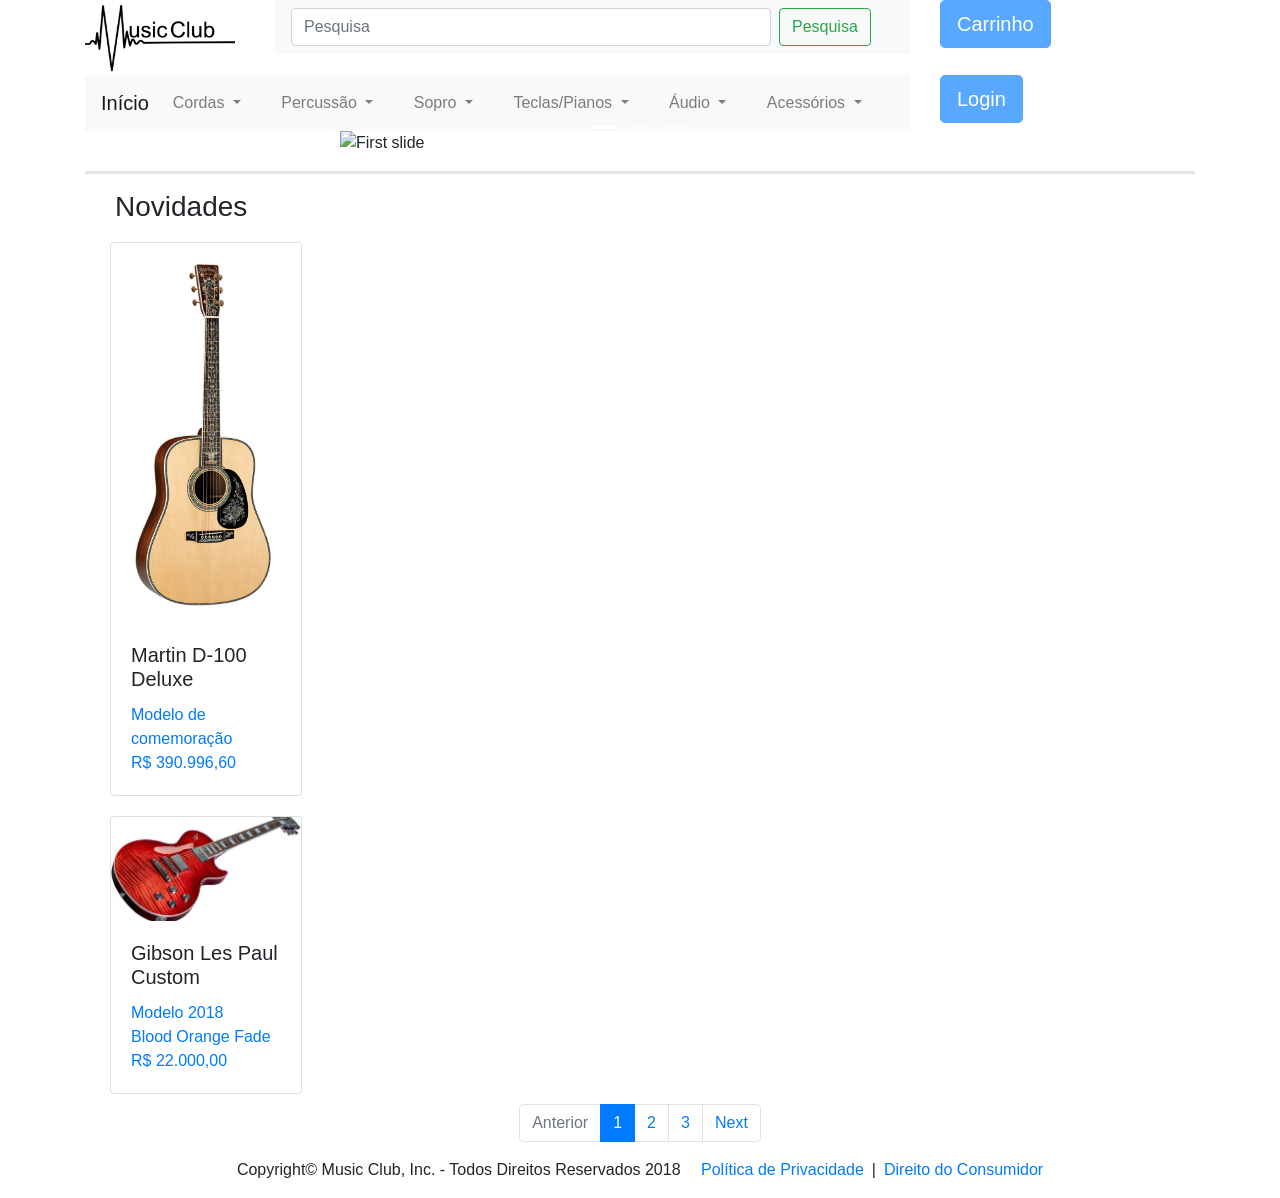
==== index.html @ 2d84d13a "Início do projeto" ====
<!doctype html>
<html lang="pt-br">
<head>
    <meta charset="utf-8">
    <title>Music Club</title>
    <link rel="stylesheet" href="https://maxcdn.bootstrapcdn.com/bootstrap/4.0.0/css/bootstrap.min.css"
          integrity="sha384-Gn5384xqQ1aoWXA+058RXPxPg6fy4IWvTNh0E263XmFcJlSAwiGgFAW/dAiS6JXm" crossorigin="anonymous">
    <script src="https://code.jquery.com/jquery-3.2.1.slim.min.js"
            integrity="sha384-KJ3o2DKtIkvYIK3UENzmM7KCkRr/rE9/Qpg6aAZGJwFDMVNA/GpGFF93hXpG5KkN"
            crossorigin="anonymous"></script>
    <script src="https://cdnjs.cloudflare.com/ajax/libs/popper.js/1.12.9/umd/popper.min.js"
            integrity="sha384-ApNbgh9B+Y1QKtv3Rn7W3mgPxhU9K/ScQsAP7hUibX39j7fakFPskvXusvfa0b4Q"
            crossorigin="anonymous"></script>
    <script src="https://maxcdn.bootstrapcdn.com/bootstrap/4.0.0/js/bootstrap.min.js"
            integrity="sha384-JZR6Spejh4U02d8jOt6vLEHfe/JQGiRRSQQxSfFWpi1MquVdAyjUar5+76PVCmYl"
            crossorigin="anonymous"></script>
    <link rel="stylesheet" type="text/css" href="style.css">
    <script defer src="https://use.fontawesome.com/releases/v5.0.8/js/all.js"></script>
</head>
<body>
<header>
    <div class="container">
        <div class="row">
            <div class="col-lg-2">
                <img src="Images/logo.png" alt="Logotipo" style="max-width: 150px">
            </div>
            <div class="col-lg-7">
                <nav class="navbar navbar-light bg-light">
                    <form class="form-inline">
                        <input class="form-control mr-sm-2" type="search" placeholder="Pesquisa" aria-label="Search"
                               id="barra-pesquisa">
                        <button class="btn btn-outline-success my-2 my-sm-0" type="submit"><i class="fas fa-search"></i>
                            Pesquisa
                        </button>
                    </form>
                </nav>
            </div>
            <div class="col-lg-3">
                <button type="button" class="btn btn-lg btn-primary" disabled><i class="fas fa-shopping-cart"></i>
                    Carrinho
                </button>

            </div>
            <div class="col-lg-9">
                <nav class="navbar navbar-expand-lg navbar-light bg-light">
                    <a class="navbar-brand" href="#">Início</a>
                    <button class="navbar-toggler" type="button" data-toggle="collapse" data-target="#navbarNavDropdown"
                            aria-controls="navbarNavDropdown" aria-expanded="false" aria-label="Toggle navigation">
                        <span class="navbar-toggler-icon"></span>
                    </button>
                    <div class="collapse navbar-collapse" id="navbarNavDropdown">
                        <ul class="navbar-nav">
                            <li class="nav-item dropdown">
                                <a class="nav-link dropdown-toggle" href="#" id="navbarDropdownMenuLink"
                                   data-toggle="dropdown" aria-haspopup="true" aria-expanded="false">
                                    Cordas
                                </a>
                                <div class="dropdown-menu" aria-labelledby="navbarDropdownMenuLink">
                                    <a class="dropdown-item" href="#">Violão</a>
                                    <a class="dropdown-item" href="#">Guitarra</a>
                                    <a class="dropdown-item" href="#">Baixo</a>
                                    <a class="dropdown-item" href="#">Violino</a>
                                    <a class="dropdown-item" href="#">Amplificadores</a>
                                    <a class="dropdown-item" href="#">Outros</a>
                                    <a class="dropdown-item" href="#">Acessórios</a>
                                </div>
                            </li>
                        </ul>
                    </div>
                    <div class="collapse navbar-collapse" id="navbarNavDropdown">
                        <ul class="navbar-nav">
                            <li class="nav-item dropdown">
                                <a class="nav-link dropdown-toggle" href="#" id="navbarDropdownMenuLink"
                                   data-toggle="dropdown" aria-haspopup="true" aria-expanded="false">
                                    Percussão
                                </a>
                                <div class="dropdown-menu" aria-labelledby="navbarDropdownMenuLink">
                                    <a class="dropdown-item" href="#">Violão</a>
                                    <a class="dropdown-item" href="#">Guitarra</a>
                                    <a class="dropdown-item" href="#">Baixo</a>
                                    <a class="dropdown-item" href="#">Violino</a>
                                    <a class="dropdown-item" href="#">Amplificadores</a>
                                    <a class="dropdown-item" href="#">Outros</a>
                                    <a class="dropdown-item" href="#">Acessórios</a>
                                </div>
                            </li>
                        </ul>
                    </div>
                    <div class="collapse navbar-collapse" id="navbarNavDropdown">
                        <ul class="navbar-nav">
                            <li class="nav-item dropdown">
                                <a class="nav-link dropdown-toggle" href="#" id="navbarDropdownMenuLink"
                                   data-toggle="dropdown" aria-haspopup="true" aria-expanded="false">
                                    Sopro
                                </a>
                                <div class="dropdown-menu" aria-labelledby="navbarDropdownMenuLink">
                                    <a class="dropdown-item" href="#">Violão</a>
                                    <a class="dropdown-item" href="#">Guitarra</a>
                                    <a class="dropdown-item" href="#">Baixo</a>
                                    <a class="dropdown-item" href="#">Violino</a>
                                    <a class="dropdown-item" href="#">Amplificadores</a>
                                    <a class="dropdown-item" href="#">Outros</a>
                                    <a class="dropdown-item" href="#">Acessórios</a>
                                </div>
                            </li>
                        </ul>
                    </div>
                    <div class="collapse navbar-collapse" id="navbarNavDropdown">
                        <ul class="navbar-nav">
                            <li class="nav-item dropdown">
                                <a class="nav-link dropdown-toggle" href="#" id="navbarDropdownMenuLink"
                                   data-toggle="dropdown" aria-haspopup="true" aria-expanded="false">
                                    Teclas/Pianos
                                </a>
                                <div class="dropdown-menu" aria-labelledby="navbarDropdownMenuLink">
                                    <a class="dropdown-item" href="#">Violão</a>
                                    <a class="dropdown-item" href="#">Guitarra</a>
                                    <a class="dropdown-item" href="#">Baixo</a>
                                    <a class="dropdown-item" href="#">Violino</a>
                                    <a class="dropdown-item" href="#">Amplificadores</a>
                                    <a class="dropdown-item" href="#">Outros</a>
                                    <a class="dropdown-item" href="#">Acessórios</a>
                                </div>
                            </li>
                        </ul>
                    </div>
                    <div class="collapse navbar-collapse" id="navbarNavDropdown">
                        <ul class="navbar-nav">
                            <li class="nav-item dropdown">
                                <a class="nav-link dropdown-toggle" href="#" id="navbarDropdownMenuLink"
                                   data-toggle="dropdown" aria-haspopup="true" aria-expanded="false">
                                    Áudio
                                </a>
                                <div class="dropdown-menu" aria-labelledby="navbarDropdownMenuLink">
                                    <a class="dropdown-item" href="#">Violão</a>
                                    <a class="dropdown-item" href="#">Guitarra</a>
                                    <a class="dropdown-item" href="#">Baixo</a>
                                    <a class="dropdown-item" href="#">Violino</a>
                                    <a class="dropdown-item" href="#">Amplificadores</a>
                                    <a class="dropdown-item" href="#">Outros</a>
                                    <a class="dropdown-item" href="#">Acessórios</a>
                                </div>
                            </li>
                        </ul>
                    </div>
                    <div class="collapse navbar-collapse" id="navbarNavDropdown">
                        <ul class="navbar-nav">
                            <li class="nav-item dropdown">
                                <a class="nav-link dropdown-toggle" href="#" id="navbarDropdownMenuLink"
                                   data-toggle="dropdown" aria-haspopup="true" aria-expanded="false">
                                    Acessórios
                                </a>
                                <div class="dropdown-menu" aria-labelledby="navbarDropdownMenuLink">
                                    <a class="dropdown-item" href="#">Violão</a>
                                    <a class="dropdown-item" href="#">Guitarra</a>
                                    <a class="dropdown-item" href="#">Baixo</a>
                                    <a class="dropdown-item" href="#">Violino</a>
                                    <a class="dropdown-item" href="#">Amplificadores</a>
                                    <a class="dropdown-item" href="#">Outros</a>
                                    <a class="dropdown-item" href="#">Acessórios</a>
                                </div>
                            </li>
                        </ul>
                    </div>
                </nav>
            </div>
            <div class="col-lg-3">
                <button type="button" class="btn btn-lg btn-primary" disabled><i class="fas fa-sign-in-alt"></i> Login
                </button>
            </div>
        </div>
    </div>
</header>

<main class="container">
    <div class="col-lg-12">
        <div id="carouselExampleIndicators" class="carousel slide" data-ride="carousel">
            <ol class="carousel-indicators">
                <li data-target="#carouselExampleIndicators" data-slide-to="0" class="active"></li>
                <li data-target="#carouselExampleIndicators" data-slide-to="1"></li>
                <li data-target="#carouselExampleIndicators" data-slide-to="2"></li>
            </ol>
            <div class="carousel-inner">
                <div class="carousel-item active">
                    <img style="max-width:600px; width: 50%; margin-left: auto; margin-right: auto"
                         class="d-block w-100"
                         src="https://www.bemol.com.br/wcsstore/Bemol/images/catalog/1/8/4/184127/extras/m/184127_c.jpg"
                         alt="First slide">
                    <div class="carousel-caption d-none d-md-block">
                        <h5 style="color:black">Lançamento</h5>
                        <p style="color:black">Só R$7.575,00 à vista</p>
                    </div>
                </div>
                <div class="carousel-item">
                    <img style="max-width:600px; width: 50%; margin-left: auto; margin-right: auto"
                         class="d-block w-100" src="https://i.ytimg.com/vi/AvPNCgcMiz0/hqdefault.jpg"
                         alt="Second slide">
                    <div class="carousel-caption d-none d-md-block">
                        <h5 style="color:red">Corre que ta barato</h5>
                        <p style="color:red">Só R$17.000,00 à vista</p>
                    </div>
                </div>
                <div class="carousel-item">
                    <img style="max-width:600px; width: 50%; margin-left: auto; margin-right: auto"
                         class="d-block w-100" class="d-block w-100"
                         src="http://www.otempo.com.br/polopoly_fs/1.778617.1390583624!image/image.jpg_gen/derivatives/main-horizontal-photo-gallery-leading-fit_620/image.jpg"
                         alt="Third slide">
                    <div class="carousel-caption d-none d-md-block">
                        <h5 style="color:red">Aproveite nossos usados</h5>
                        <p style="color:red">Piano semi novo</p>
                    </div>
                </div>
            </div>
            <a class="carousel-control-prev" href="#carouselExampleIndicators" role="button" data-slide="prev">
                <span class="carousel-control-prev-icon" aria-hidden="true"></span>
                <span class="sr-only">Previous</span>
            </a>
            <a class="carousel-control-next" href="#carouselExampleIndicators" role="button" data-slide="next">
                <span class="carousel-control-next-icon" aria-hidden="true"></span>
                <span class="sr-only">Next</span>
            </a>
        </div>
    </div>
    <hr>

    <div class="container">
        <h3 class="col-lg-12">Novidades</h3>
        <div class="col-lg-3 produtos-miniatura">
            <div class="card" style="width: 12rem;">
                <img class="card-img-top" src="Images/martin-d-100.jpg" alt="Card image cap">
                <div class="card-body">
                    <h5 class="card-title">Martin D-100 Deluxe</h5>
                    <a href="#" class="card-text">Modelo de comemoração <br>R$ 390.996,60</a>
                </div>
            </div>
        </div>
        <div class="col-lg-3 produtos-miniatura">
            <div class="card" style="width: 12rem;">
                <img class="card-img-top" src="Images/gib-lp-ver.jpg" alt="Card image cap">
                <div class="card-body">
                    <h5 class="card-title">Gibson Les Paul Custom</h5>
                    <a href="#" class="card-text">Modelo 2018<br>Blood Orange Fade<br>R$ 22.000,00</a>
                </div>
            </div>
        </div>
    </div>

    <nav aria-label="..." class="col-lg-12 d-flex justify-content-center">
        <ul class="pagination">
            <li class="page-item disabled">
                <a class="page-link" href="#" tabindex="-1">Anterior</a>
            </li>
            <li class="page-item active"><a class="page-link" href="#">1 <span class="sr-only">(current)</span></a></li>
            <li class="page-item"><a class="page-link" href="#">2</a></li>
            <li class="page-item"><a class="page-link" href="#">3</a></li>
            <li class="page-item">
                <a class="page-link" href="#">Next</a>
            </li>
        </ul>
    </nav>
</main>

<footer class="container">
    <div class="col-lg-12">
        <p class="d-flex justify-content-center">Copyright&copy Music Club, Inc. - Todos Direitos Reservados 2018 &emsp;<a href="politica_privacidade.html">Política de
            Privacidade</a>&ensp;|&ensp;<a href="http://www.planalto.gov.br/ccivil_03/Leis/L8078.htm">Direito do Consumidor</a></p>
    </div>
</footer>
</body>
</html>
---- style.css ----
hr {
    border-width: 3px;
    /*border-color: black;*/
}

#barra-pesquisa {
    width: 480px;
}

img {
    /*max-width: 100px;*/
}

.produtos-miniatura {
    padding: 10px;
}
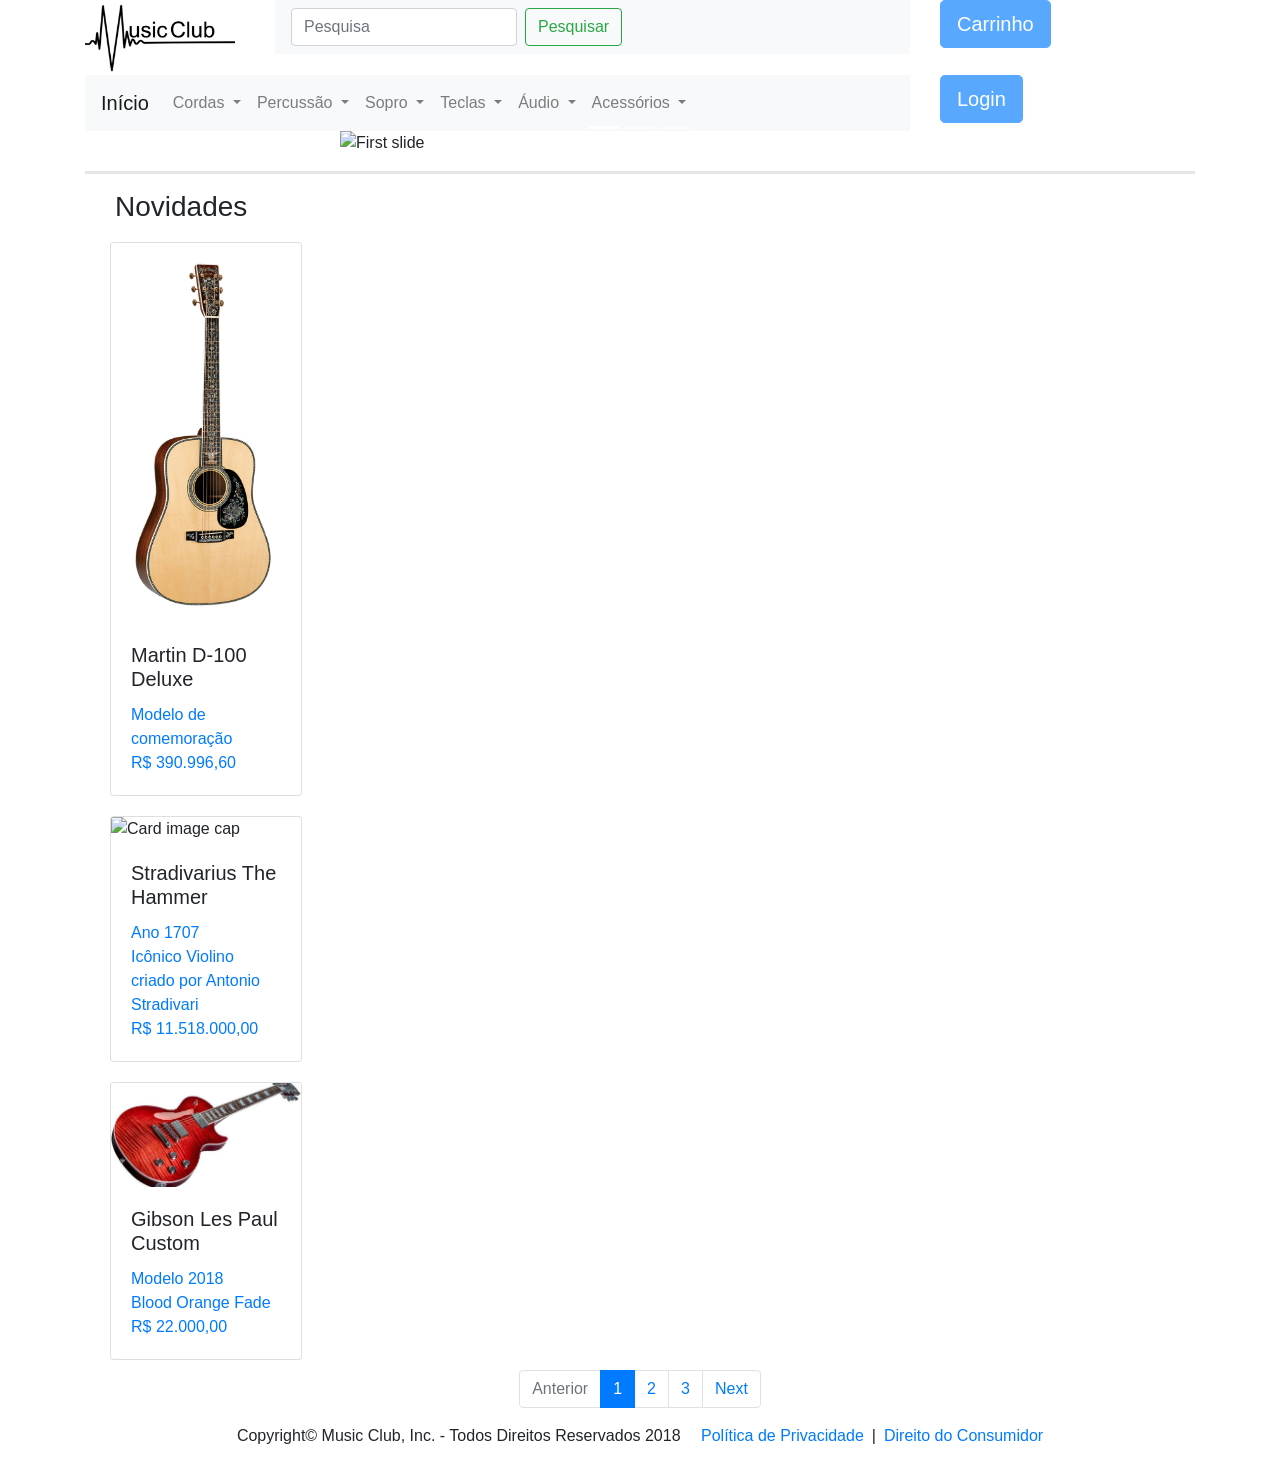
==== commit c3c0eaeb: "Correção dos tags desnecessárias" ====
--- a/index.html
+++ b/index.html
@@ -21,7 +21,7 @@
 <header>
     <div class="container">
         <div class="row">
-            <div class="col-lg-2">
+            <div class="col-lg-2" style="">
                 <img src="Images/logo.png" alt="Logotipo" style="max-width: 150px">
             </div>
             <div class="col-lg-7">
@@ -30,7 +30,7 @@
                         <input class="form-control mr-sm-2" type="search" placeholder="Pesquisa" aria-label="Search"
                                id="barra-pesquisa">
                         <button class="btn btn-outline-success my-2 my-sm-0" type="submit"><i class="fas fa-search"></i>
-                            Pesquisa
+                            Pesquisar
                         </button>
                     </form>
                 </nav>
@@ -39,7 +39,6 @@
                 <button type="button" class="btn btn-lg btn-primary" disabled><i class="fas fa-shopping-cart"></i>
                     Carrinho
                 </button>
-
             </div>
             <div class="col-lg-9">
                 <nav class="navbar navbar-expand-lg navbar-light bg-light">
@@ -66,8 +65,6 @@
                                 </div>
                             </li>
                         </ul>
-                    </div>
-                    <div class="collapse navbar-collapse" id="navbarNavDropdown">
                         <ul class="navbar-nav">
                             <li class="nav-item dropdown">
                                 <a class="nav-link dropdown-toggle" href="#" id="navbarDropdownMenuLink"
@@ -85,8 +82,6 @@
                                 </div>
                             </li>
                         </ul>
-                    </div>
-                    <div class="collapse navbar-collapse" id="navbarNavDropdown">
                         <ul class="navbar-nav">
                             <li class="nav-item dropdown">
                                 <a class="nav-link dropdown-toggle" href="#" id="navbarDropdownMenuLink"
@@ -104,27 +99,23 @@
                                 </div>
                             </li>
                         </ul>
-                    </div>
-                    <div class="collapse navbar-collapse" id="navbarNavDropdown">
-                        <ul class="navbar-nav">
-                            <li class="nav-item dropdown">
-                                <a class="nav-link dropdown-toggle" href="#" id="navbarDropdownMenuLink"
-                                   data-toggle="dropdown" aria-haspopup="true" aria-expanded="false">
-                                    Teclas/Pianos
-                                </a>
-                                <div class="dropdown-menu" aria-labelledby="navbarDropdownMenuLink">
-                                    <a class="dropdown-item" href="#">Violão</a>
-                                    <a class="dropdown-item" href="#">Guitarra</a>
-                                    <a class="dropdown-item" href="#">Baixo</a>
-                                    <a class="dropdown-item" href="#">Violino</a>
-                                    <a class="dropdown-item" href="#">Amplificadores</a>
-                                    <a class="dropdown-item" href="#">Outros</a>
-                                    <a class="dropdown-item" href="#">Acessórios</a>
-                                </div>
-                            </li>
-                        </ul>
-                    </div>
-                    <div class="collapse navbar-collapse" id="navbarNavDropdown">
+                        <ul class="navbar-nav">
+                            <li class="nav-item dropdown">
+                                <a class="nav-link dropdown-toggle" href="#" id="navbarDropdownMenuLink"
+                                   data-toggle="dropdown" aria-haspopup="true" aria-expanded="false">
+                                    Teclas
+                                </a>
+                                <div class="dropdown-menu" aria-labelledby="navbarDropdownMenuLink">
+                                    <a class="dropdown-item" href="#">Violão</a>
+                                    <a class="dropdown-item" href="#">Guitarra</a>
+                                    <a class="dropdown-item" href="#">Baixo</a>
+                                    <a class="dropdown-item" href="#">Violino</a>
+                                    <a class="dropdown-item" href="#">Amplificadores</a>
+                                    <a class="dropdown-item" href="#">Outros</a>
+                                    <a class="dropdown-item" href="#">Acessórios</a>
+                                </div>
+                            </li>
+                        </ul>
                         <ul class="navbar-nav">
                             <li class="nav-item dropdown">
                                 <a class="nav-link dropdown-toggle" href="#" id="navbarDropdownMenuLink"
@@ -142,8 +133,6 @@
                                 </div>
                             </li>
                         </ul>
-                    </div>
-                    <div class="collapse navbar-collapse" id="navbarNavDropdown">
                         <ul class="navbar-nav">
                             <li class="nav-item dropdown">
                                 <a class="nav-link dropdown-toggle" href="#" id="navbarDropdownMenuLink"
@@ -187,7 +176,7 @@
                          src="https://www.bemol.com.br/wcsstore/Bemol/images/catalog/1/8/4/184127/extras/m/184127_c.jpg"
                          alt="First slide">
                     <div class="carousel-caption d-none d-md-block">
-                        <h5 style="color:black">Lançamento</h5>
+                        <h5 style="color:black">Novidades</h5>
                         <p style="color:black">Só R$7.575,00 à vista</p>
                     </div>
                 </div>
@@ -231,6 +220,16 @@
                 <div class="card-body">
                     <h5 class="card-title">Martin D-100 Deluxe</h5>
                     <a href="#" class="card-text">Modelo de comemoração <br>R$ 390.996,60</a>
+                </div>
+            </div>
+        </div>
+        <div class="col-lg-3 produtos-miniatura">
+            <div class="card" style="width: 12rem;">
+                <img class="card-img-top" src="Images/stradivarius-hammer.jpg" alt="Card image cap">
+                <div class="card-body">
+                    <h5 class="card-title">Stradivarius The Hammer</h5>
+                    <a href="#" class="card-text">Ano 1707<br>Icônico Violino criado por Antonio Stradivari<br>R$
+                        11.518.000,00</a>
                 </div>
             </div>
         </div>
@@ -260,11 +259,11 @@
     </nav>
 </main>
 
-<footer class="container">
-    <div class="col-lg-12">
-        <p class="d-flex justify-content-center">Copyright&copy Music Club, Inc. - Todos Direitos Reservados 2018 &emsp;<a href="politica_privacidade.html">Política de
-            Privacidade</a>&ensp;|&ensp;<a href="http://www.planalto.gov.br/ccivil_03/Leis/L8078.htm">Direito do Consumidor</a></p>
-    </div>
+<footer class="container col-lg-12">
+    <p class="d-flex justify-content-center">Copyright&copy Music Club, Inc. - Todos Direitos Reservados 2018 &emsp;<a
+            href="politica_privacidade.html">Política de
+        Privacidade</a>&ensp;|&ensp;<a href="http://www.planalto.gov.br/ccivil_03/Leis/L8078.htm">Direito do
+        Consumidor</a></p>
 </footer>
 </body>
 </html>
--- a/style.css
+++ b/style.css
@@ -3,9 +3,9 @@
     /*border-color: black;*/
 }
 
-#barra-pesquisa {
-    width: 480px;
-}
+/*#barra-pesquisa {*/
+    /*width: 480px;*/
+/*}*/
 
 img {
     /*max-width: 100px;*/
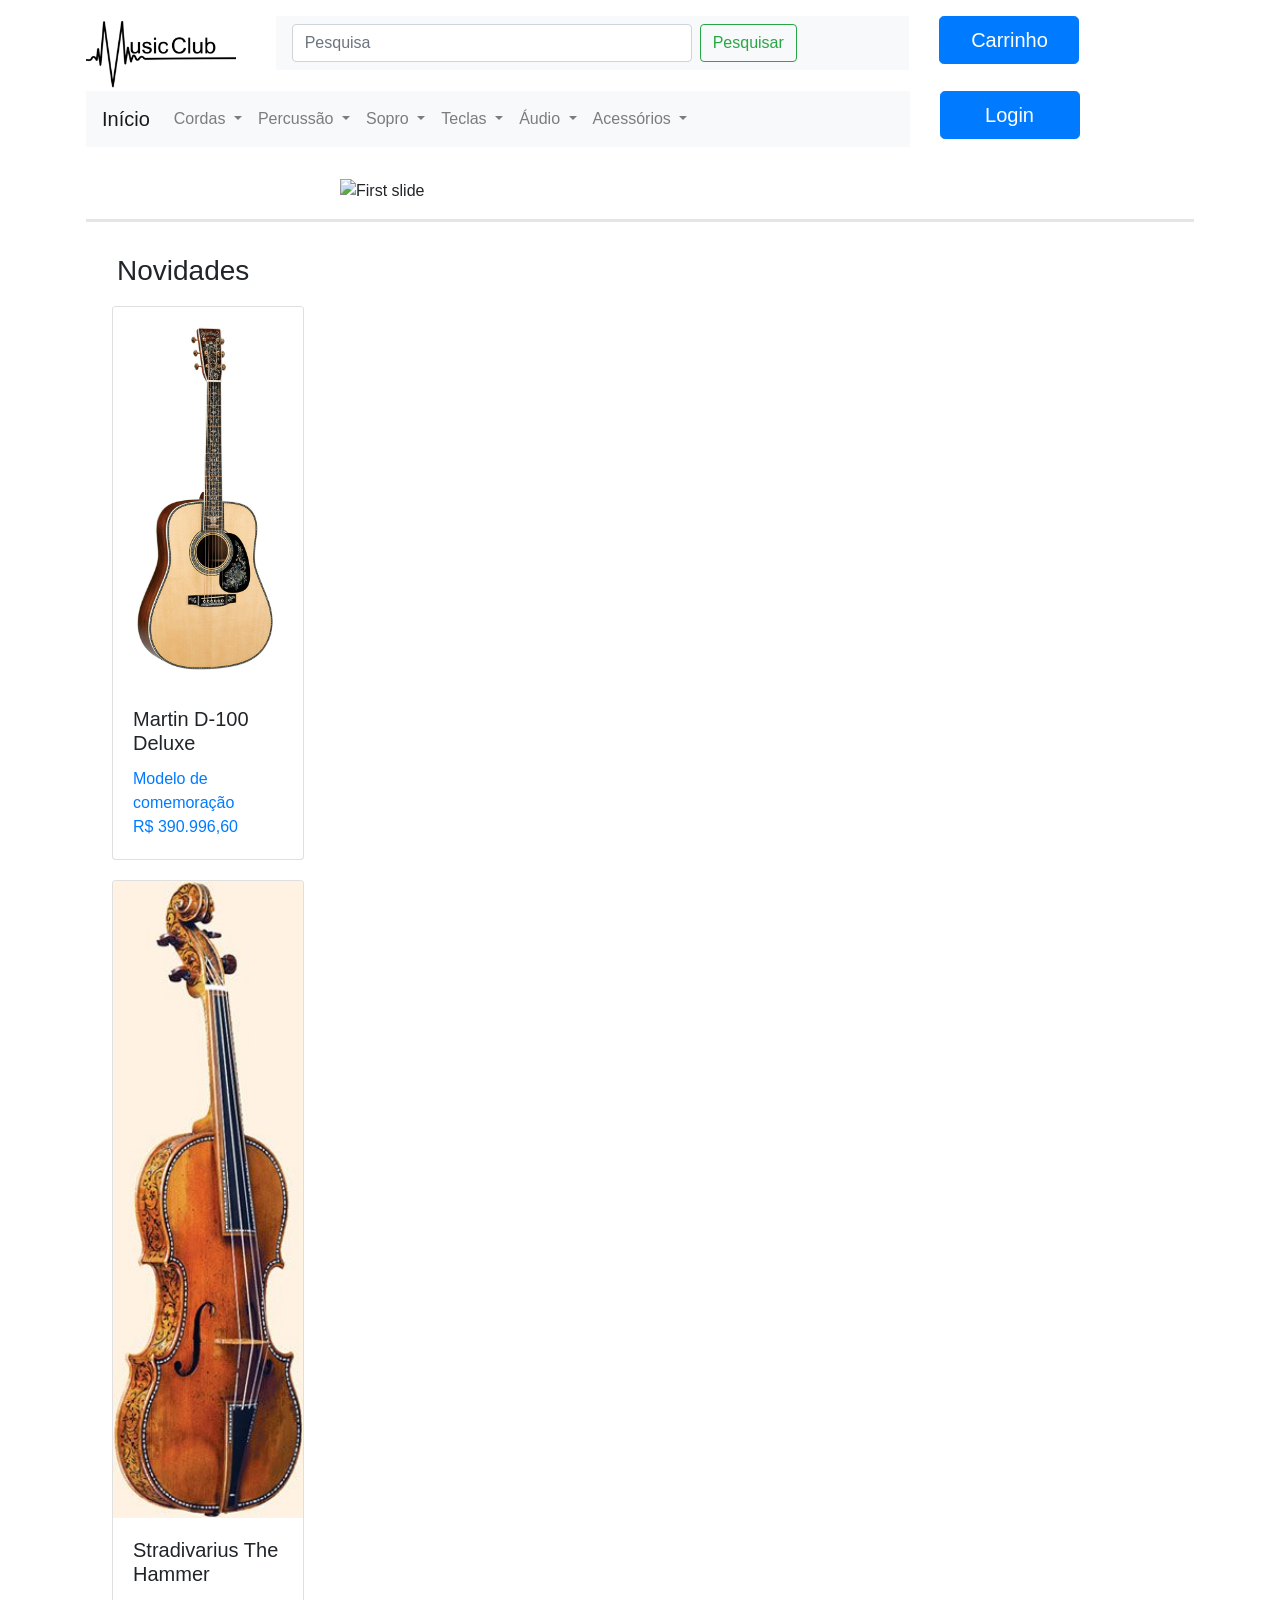
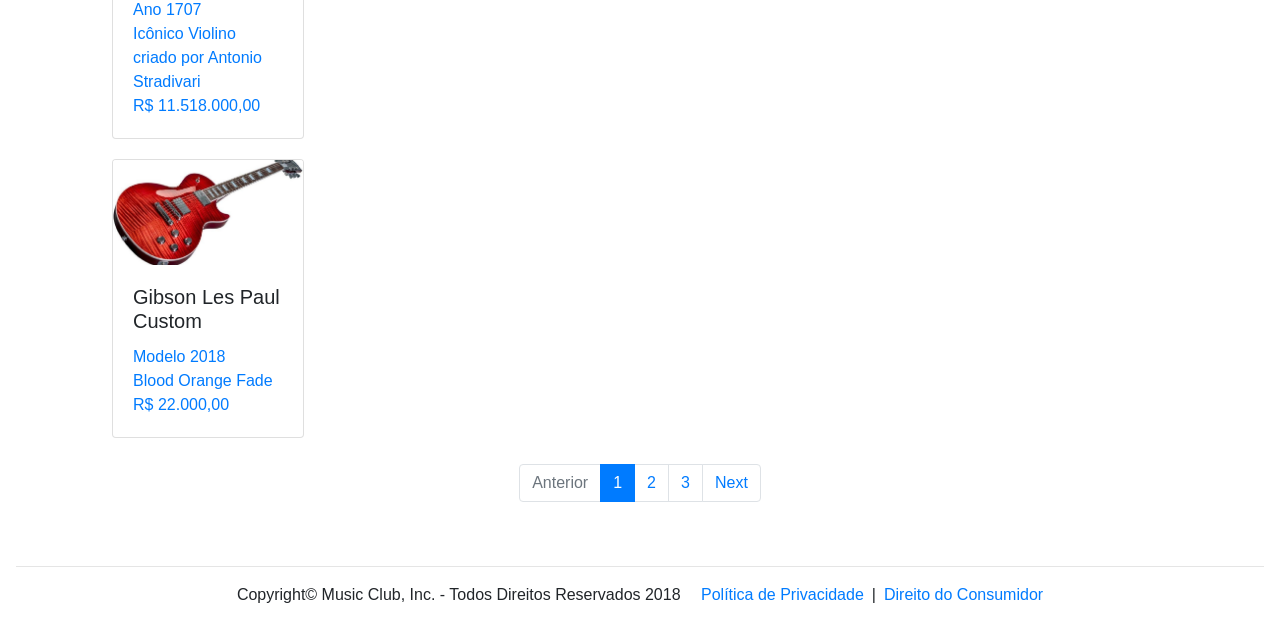
==== commit c58b2caf: "Adequação de semântica Criação do popup de login" ====
--- a/index.html
+++ b/index.html
@@ -16,148 +16,177 @@
             crossorigin="anonymous"></script>
     <link rel="stylesheet" type="text/css" href="style.css">
     <script defer src="https://use.fontawesome.com/releases/v5.0.8/js/all.js"></script>
+    <script src="program.js"></script>
+
 </head>
 <body>
-<header>
-    <div class="container">
-        <div class="row">
-            <div class="col-lg-2" style="">
-                <img src="Images/logo.png" alt="Logotipo" style="max-width: 150px">
-            </div>
-            <div class="col-lg-7">
-                <nav class="navbar navbar-light bg-light">
-                    <form class="form-inline">
-                        <input class="form-control mr-sm-2" type="search" placeholder="Pesquisa" aria-label="Search"
-                               id="barra-pesquisa">
-                        <button class="btn btn-outline-success my-2 my-sm-0" type="submit"><i class="fas fa-search"></i>
-                            Pesquisar
+<header class="container">
+    <div class="row">
+        <div class="col-lg-2">
+            <a href="index.html"><img src="Images/logo.png" alt="Logotipo" class="logotipo"></a>
+        </div>
+        <section class="col-lg-7">
+            <nav class="navbar navbar-light bg-light">
+                <form class="form-inline">
+                    <input class="form-control mr-sm-2" type="search" placeholder="Pesquisa" aria-label="Search"
+                           id="barra-pesquisa">
+                    <button class="btn btn-outline-success my-2 my-sm-0" type="submit"><i class="fas fa-search"></i>
+                        Pesquisar
+                    </button>
+                </form>
+            </nav>
+        </section>
+        <div class="col-lg-3">
+            <button type="button" class="btn btn-lg btn-primary"><i class="fas fa-shopping-cart"></i>
+                Carrinho
+            </button>
+        </div>
+        <section class="col-lg-9">
+            <nav class="navbar navbar-expand-lg navbar-light bg-light">
+                <a class="navbar-brand" href="index.html">Início</a>
+                <button class="navbar-toggler" type="button" data-toggle="collapse" data-target="#navbarNavDropdown"
+                        aria-controls="navbarNavDropdown" aria-expanded="false" aria-label="Toggle navigation">
+                    <span class="navbar-toggler-icon"></span>
+                </button>
+                <div class="collapse navbar-collapse" id="navbarNavDropdown">
+                    <ul class="navbar-nav">
+                        <li class="nav-item dropdown">
+                            <a class="nav-link dropdown-toggle" href="#" id="navbarDropdownMenuLink"
+                               data-toggle="dropdown" aria-haspopup="true" aria-expanded="false">
+                                Cordas
+                            </a>
+                            <div class="dropdown-menu" aria-labelledby="navbarDropdownMenuLink">
+                                <a class="dropdown-item" href="#">Violão</a>
+                                <a class="dropdown-item" href="#">Guitarra</a>
+                                <a class="dropdown-item" href="#">Baixo</a>
+                                <a class="dropdown-item" href="#">Violino</a>
+                                <a class="dropdown-item" href="#">Amplificadores</a>
+                                <a class="dropdown-item" href="#">Outros</a>
+                                <a class="dropdown-item" href="#">Acessórios</a>
+                            </div>
+                        </li>
+                    </ul>
+                    <ul class="navbar-nav">
+                        <li class="nav-item dropdown">
+                            <a class="nav-link dropdown-toggle" href="#" id="navbarDropdownMenuLink"
+                               data-toggle="dropdown" aria-haspopup="true" aria-expanded="false">
+                                Percussão
+                            </a>
+                            <div class="dropdown-menu" aria-labelledby="navbarDropdownMenuLink">
+                                <a class="dropdown-item" href="#">Violão</a>
+                                <a class="dropdown-item" href="#">Guitarra</a>
+                                <a class="dropdown-item" href="#">Baixo</a>
+                                <a class="dropdown-item" href="#">Violino</a>
+                                <a class="dropdown-item" href="#">Amplificadores</a>
+                                <a class="dropdown-item" href="#">Outros</a>
+                                <a class="dropdown-item" href="#">Acessórios</a>
+                            </div>
+                        </li>
+                    </ul>
+                    <ul class="navbar-nav">
+                        <li class="nav-item dropdown">
+                            <a class="nav-link dropdown-toggle" href="#" id="navbarDropdownMenuLink"
+                               data-toggle="dropdown" aria-haspopup="true" aria-expanded="false">
+                                Sopro
+                            </a>
+                            <div class="dropdown-menu" aria-labelledby="navbarDropdownMenuLink">
+                                <a class="dropdown-item" href="#">Violão</a>
+                                <a class="dropdown-item" href="#">Guitarra</a>
+                                <a class="dropdown-item" href="#">Baixo</a>
+                                <a class="dropdown-item" href="#">Violino</a>
+                                <a class="dropdown-item" href="#">Amplificadores</a>
+                                <a class="dropdown-item" href="#">Outros</a>
+                                <a class="dropdown-item" href="#">Acessórios</a>
+                            </div>
+                        </li>
+                    </ul>
+                    <ul class="navbar-nav">
+                        <li class="nav-item dropdown">
+                            <a class="nav-link dropdown-toggle" href="#" id="navbarDropdownMenuLink"
+                               data-toggle="dropdown" aria-haspopup="true" aria-expanded="false">
+                                Teclas
+                            </a>
+                            <div class="dropdown-menu" aria-labelledby="navbarDropdownMenuLink">
+                                <a class="dropdown-item" href="#">Violão</a>
+                                <a class="dropdown-item" href="#">Guitarra</a>
+                                <a class="dropdown-item" href="#">Baixo</a>
+                                <a class="dropdown-item" href="#">Violino</a>
+                                <a class="dropdown-item" href="#">Amplificadores</a>
+                                <a class="dropdown-item" href="#">Outros</a>
+                                <a class="dropdown-item" href="#">Acessórios</a>
+                            </div>
+                        </li>
+                    </ul>
+                    <ul class="navbar-nav">
+                        <li class="nav-item dropdown">
+                            <a class="nav-link dropdown-toggle" href="#" id="navbarDropdownMenuLink"
+                               data-toggle="dropdown" aria-haspopup="true" aria-expanded="false">
+                                Áudio
+                            </a>
+                            <div class="dropdown-menu" aria-labelledby="navbarDropdownMenuLink">
+                                <a class="dropdown-item" href="#">Violão</a>
+                                <a class="dropdown-item" href="#">Guitarra</a>
+                                <a class="dropdown-item" href="#">Baixo</a>
+                                <a class="dropdown-item" href="#">Violino</a>
+                                <a class="dropdown-item" href="#">Amplificadores</a>
+                                <a class="dropdown-item" href="#">Outros</a>
+                                <a class="dropdown-item" href="#">Acessórios</a>
+                            </div>
+                        </li>
+                    </ul>
+                    <ul class="navbar-nav">
+                        <li class="nav-item dropdown">
+                            <a class="nav-link dropdown-toggle" href="#" id="navbarDropdownMenuLink"
+                               data-toggle="dropdown" aria-haspopup="true" aria-expanded="false">
+                                Acessórios
+                            </a>
+                            <div class="dropdown-menu" aria-labelledby="navbarDropdownMenuLink">
+                                <a class="dropdown-item" href="#">Violão</a>
+                                <a class="dropdown-item" href="#">Guitarra</a>
+                                <a class="dropdown-item" href="#">Baixo</a>
+                                <a class="dropdown-item" href="#">Violino</a>
+                                <a class="dropdown-item" href="#">Amplificadores</a>
+                                <a class="dropdown-item" href="#">Outros</a>
+                                <a class="dropdown-item" href="#">Acessórios</a>
+                            </div>
+                        </li>
+                    </ul>
+                </div>
+            </nav>
+        </section>
+        <section class="col-lg-3">
+            <button type="button" class="btn btn-lg btn-primary"
+                    onclick="document.getElementById('id01').style.display='block'"><i class="fas fa-sign-in-alt"></i>
+                Login
+            </button>
+
+            <div id="id01" class="modal">
+                <form class="modal-content animate" action="/action_page.php">
+                    <h1 class="titulo-login">Login</h1>
+
+                    <div class="container">
+                        <label for="uname"><b>Usuário</b></label>
+                        <input type="text" placeholder="Usurário" name="uname" required>
+
+                        <label for="psw"><b>Senha</b></label>
+                        <input type="password" placeholder="Senha" name="psw" required>
+
+                        <button type="submit" class="btn btn-primary btn-lg btn-block">Login</button>
+                        <label>
+                            <input type="checkbox" checked="checked" name="remember"> Remember me
+                        </label>
+                    </div>
+
+                    <div class="container" style="background-color:#f1f1f1; margin-bottom: 20px; border-radius: 10px">
+                        <button type="button" onclick="document.getElementById('id01').style.display='none'"
+                                class="btn btn-danger">Cancelar
                         </button>
-                    </form>
-                </nav>
-            </div>
-            <div class="col-lg-3">
-                <button type="button" class="btn btn-lg btn-primary" disabled><i class="fas fa-shopping-cart"></i>
-                    Carrinho
-                </button>
-            </div>
-            <div class="col-lg-9">
-                <nav class="navbar navbar-expand-lg navbar-light bg-light">
-                    <a class="navbar-brand" href="#">Início</a>
-                    <button class="navbar-toggler" type="button" data-toggle="collapse" data-target="#navbarNavDropdown"
-                            aria-controls="navbarNavDropdown" aria-expanded="false" aria-label="Toggle navigation">
-                        <span class="navbar-toggler-icon"></span>
-                    </button>
-                    <div class="collapse navbar-collapse" id="navbarNavDropdown">
-                        <ul class="navbar-nav">
-                            <li class="nav-item dropdown">
-                                <a class="nav-link dropdown-toggle" href="#" id="navbarDropdownMenuLink"
-                                   data-toggle="dropdown" aria-haspopup="true" aria-expanded="false">
-                                    Cordas
-                                </a>
-                                <div class="dropdown-menu" aria-labelledby="navbarDropdownMenuLink">
-                                    <a class="dropdown-item" href="#">Violão</a>
-                                    <a class="dropdown-item" href="#">Guitarra</a>
-                                    <a class="dropdown-item" href="#">Baixo</a>
-                                    <a class="dropdown-item" href="#">Violino</a>
-                                    <a class="dropdown-item" href="#">Amplificadores</a>
-                                    <a class="dropdown-item" href="#">Outros</a>
-                                    <a class="dropdown-item" href="#">Acessórios</a>
-                                </div>
-                            </li>
-                        </ul>
-                        <ul class="navbar-nav">
-                            <li class="nav-item dropdown">
-                                <a class="nav-link dropdown-toggle" href="#" id="navbarDropdownMenuLink"
-                                   data-toggle="dropdown" aria-haspopup="true" aria-expanded="false">
-                                    Percussão
-                                </a>
-                                <div class="dropdown-menu" aria-labelledby="navbarDropdownMenuLink">
-                                    <a class="dropdown-item" href="#">Violão</a>
-                                    <a class="dropdown-item" href="#">Guitarra</a>
-                                    <a class="dropdown-item" href="#">Baixo</a>
-                                    <a class="dropdown-item" href="#">Violino</a>
-                                    <a class="dropdown-item" href="#">Amplificadores</a>
-                                    <a class="dropdown-item" href="#">Outros</a>
-                                    <a class="dropdown-item" href="#">Acessórios</a>
-                                </div>
-                            </li>
-                        </ul>
-                        <ul class="navbar-nav">
-                            <li class="nav-item dropdown">
-                                <a class="nav-link dropdown-toggle" href="#" id="navbarDropdownMenuLink"
-                                   data-toggle="dropdown" aria-haspopup="true" aria-expanded="false">
-                                    Sopro
-                                </a>
-                                <div class="dropdown-menu" aria-labelledby="navbarDropdownMenuLink">
-                                    <a class="dropdown-item" href="#">Violão</a>
-                                    <a class="dropdown-item" href="#">Guitarra</a>
-                                    <a class="dropdown-item" href="#">Baixo</a>
-                                    <a class="dropdown-item" href="#">Violino</a>
-                                    <a class="dropdown-item" href="#">Amplificadores</a>
-                                    <a class="dropdown-item" href="#">Outros</a>
-                                    <a class="dropdown-item" href="#">Acessórios</a>
-                                </div>
-                            </li>
-                        </ul>
-                        <ul class="navbar-nav">
-                            <li class="nav-item dropdown">
-                                <a class="nav-link dropdown-toggle" href="#" id="navbarDropdownMenuLink"
-                                   data-toggle="dropdown" aria-haspopup="true" aria-expanded="false">
-                                    Teclas
-                                </a>
-                                <div class="dropdown-menu" aria-labelledby="navbarDropdownMenuLink">
-                                    <a class="dropdown-item" href="#">Violão</a>
-                                    <a class="dropdown-item" href="#">Guitarra</a>
-                                    <a class="dropdown-item" href="#">Baixo</a>
-                                    <a class="dropdown-item" href="#">Violino</a>
-                                    <a class="dropdown-item" href="#">Amplificadores</a>
-                                    <a class="dropdown-item" href="#">Outros</a>
-                                    <a class="dropdown-item" href="#">Acessórios</a>
-                                </div>
-                            </li>
-                        </ul>
-                        <ul class="navbar-nav">
-                            <li class="nav-item dropdown">
-                                <a class="nav-link dropdown-toggle" href="#" id="navbarDropdownMenuLink"
-                                   data-toggle="dropdown" aria-haspopup="true" aria-expanded="false">
-                                    Áudio
-                                </a>
-                                <div class="dropdown-menu" aria-labelledby="navbarDropdownMenuLink">
-                                    <a class="dropdown-item" href="#">Violão</a>
-                                    <a class="dropdown-item" href="#">Guitarra</a>
-                                    <a class="dropdown-item" href="#">Baixo</a>
-                                    <a class="dropdown-item" href="#">Violino</a>
-                                    <a class="dropdown-item" href="#">Amplificadores</a>
-                                    <a class="dropdown-item" href="#">Outros</a>
-                                    <a class="dropdown-item" href="#">Acessórios</a>
-                                </div>
-                            </li>
-                        </ul>
-                        <ul class="navbar-nav">
-                            <li class="nav-item dropdown">
-                                <a class="nav-link dropdown-toggle" href="#" id="navbarDropdownMenuLink"
-                                   data-toggle="dropdown" aria-haspopup="true" aria-expanded="false">
-                                    Acessórios
-                                </a>
-                                <div class="dropdown-menu" aria-labelledby="navbarDropdownMenuLink">
-                                    <a class="dropdown-item" href="#">Violão</a>
-                                    <a class="dropdown-item" href="#">Guitarra</a>
-                                    <a class="dropdown-item" href="#">Baixo</a>
-                                    <a class="dropdown-item" href="#">Violino</a>
-                                    <a class="dropdown-item" href="#">Amplificadores</a>
-                                    <a class="dropdown-item" href="#">Outros</a>
-                                    <a class="dropdown-item" href="#">Acessórios</a>
-                                </div>
-                            </li>
-                        </ul>
-                    </div>
-                </nav>
-            </div>
-            <div class="col-lg-3">
-                <button type="button" class="btn btn-lg btn-primary" disabled><i class="fas fa-sign-in-alt"></i> Login
-                </button>
-            </div>
-        </div>
+                        <span class="psw">Esqueceu a <a href="#">senha</a>?</span>
+                    </div>
+                </form>
+            </div>
+
+        </section>
     </div>
 </header>
 
@@ -169,7 +198,7 @@
                 <li data-target="#carouselExampleIndicators" data-slide-to="1"></li>
                 <li data-target="#carouselExampleIndicators" data-slide-to="2"></li>
             </ol>
-            <div class="carousel-inner">
+            <section class="carousel-inner">
                 <div class="carousel-item active">
                     <img style="max-width:600px; width: 50%; margin-left: auto; margin-right: auto"
                          class="d-block w-100"
@@ -199,7 +228,7 @@
                         <p style="color:red">Piano semi novo</p>
                     </div>
                 </div>
-            </div>
+            </section>
             <a class="carousel-control-prev" href="#carouselExampleIndicators" role="button" data-slide="prev">
                 <span class="carousel-control-prev-icon" aria-hidden="true"></span>
                 <span class="sr-only">Previous</span>
@@ -260,6 +289,7 @@
 </main>
 
 <footer class="container col-lg-12">
+    <hr class="hr-footer">
     <p class="d-flex justify-content-center">Copyright&copy Music Club, Inc. - Todos Direitos Reservados 2018 &emsp;<a
             href="politica_privacidade.html">Política de
         Privacidade</a>&ensp;|&ensp;<a href="http://www.planalto.gov.br/ccivil_03/Leis/L8078.htm">Direito do
--- a/style.css
+++ b/style.css
@@ -3,8 +3,14 @@
     /*border-color: black;*/
 }
 
-/*#barra-pesquisa {*/
-    /*width: 480px;*/
+.hr-footer {
+    border-width: 1px;
+}
+/*@media screen and (max-width: 370px) {*/
+    #barra-pesquisa {
+        width: 400px;
+        /*max-width: 370px;*/
+    }
 /*}*/
 
 img {
@@ -13,4 +19,146 @@
 
 .produtos-miniatura {
     padding: 10px;
+}
+
+.btn-primary {
+    width: 140px;
+}
+
+.logotipo {
+    max-width: 150px;
+    border-radius: 7px;
+}
+
+.logotipo:hover {
+    filter: brightness(75%);
+}
+
+
+
+
+body {font-family: Arial, Helvetica, sans-serif;}
+
+/* Full-width input fields */
+input[type=text], input[type=password] {
+    width: 100%;
+    padding: 12px 20px;
+    margin: 8px 0;
+    display: inline-block;
+    border: 1px solid #ccc;
+    box-sizing: border-box;
+}
+
+/* Set a style for all buttons */
+/*button {*/
+    /*background-color: #4CAF50;*/
+    /*color: white;*/
+    /*padding: 14px 20px;*/
+    /*margin: 8px 0;*/
+    /*border: none;*/
+    /*cursor: pointer;*/
+    /*width: 100%;*/
+/*}*/
+
+button:hover {
+    opacity: 0.8;
+}
+
+/* Extra styles for the cancel button */
+.cancelbtn {
+    width: auto;
+    padding: 10px 18px;
+    background-color: #f44336;
+}
+
+/* Center the image and position the close button */
+.imgcontainer {
+    text-align: center;
+    margin: 24px 0 12px 0;
+    position: relative;
+}
+
+img.avatar {
+    width: 40%;
+    border-radius: 50%;
+}
+
+.container {
+    padding: 16px;
+}
+
+span.psw {
+    float: right;
+    padding-top: 16px;
+}
+
+/* The Modal (background) */
+.modal {
+    display: none; /* Hidden by default */
+    position: fixed; /* Stay in place */
+    z-index: 1; /* Sit on top */
+    left: 0;
+    top: 0;
+    width: 100%; /* Full width */
+    height: 100%; /* Full height */
+    overflow: auto; /* Enable scroll if needed */
+    background-color: rgb(0,0,0); /* Fallback color */
+    background-color: rgba(0,0,0,0.4); /* Black w/ opacity */
+    padding-top: 60px;
+}
+
+/* Modal Content/Box */
+.modal-content {
+    background-color: #fefefe;
+    margin: 5% auto 10% auto; /* 5% from the top, 15% from the bottom and centered */
+    border: 1px solid #888;
+    width: 80%; /* Could be more or less, depending on screen size */
+}
+
+/* The Close Button (x) */
+.close {
+    position: absolute;
+    right: 25px;
+    top: 0;
+    color: #000;
+    font-size: 35px;
+    font-weight: bold;
+}
+
+.close:hover,
+.close:focus {
+    color: red;
+    cursor: pointer;
+}
+
+/* Add Zoom Animation */
+.animate {
+    -webkit-animation: animatezoom 0.6s;
+    animation: animatezoom 0.6s
+}
+
+@-webkit-keyframes animatezoom {
+    from {-webkit-transform: scale(0)}
+    to {-webkit-transform: scale(1)}
+}
+
+@keyframes animatezoom {
+    from {transform: scale(0)}
+    to {transform: scale(1)}
+}
+
+/* Change styles for span and cancel button on extra small screens */
+@media screen and (max-width: 300px) {
+    span.psw {
+       display: block;
+       float: none;
+    }
+    .cancelbtn {
+       width: 100%;
+    }
+}
+
+.titulo-login {
+    margin-left: 47.5%;
+    margin-top: 10px;
 }
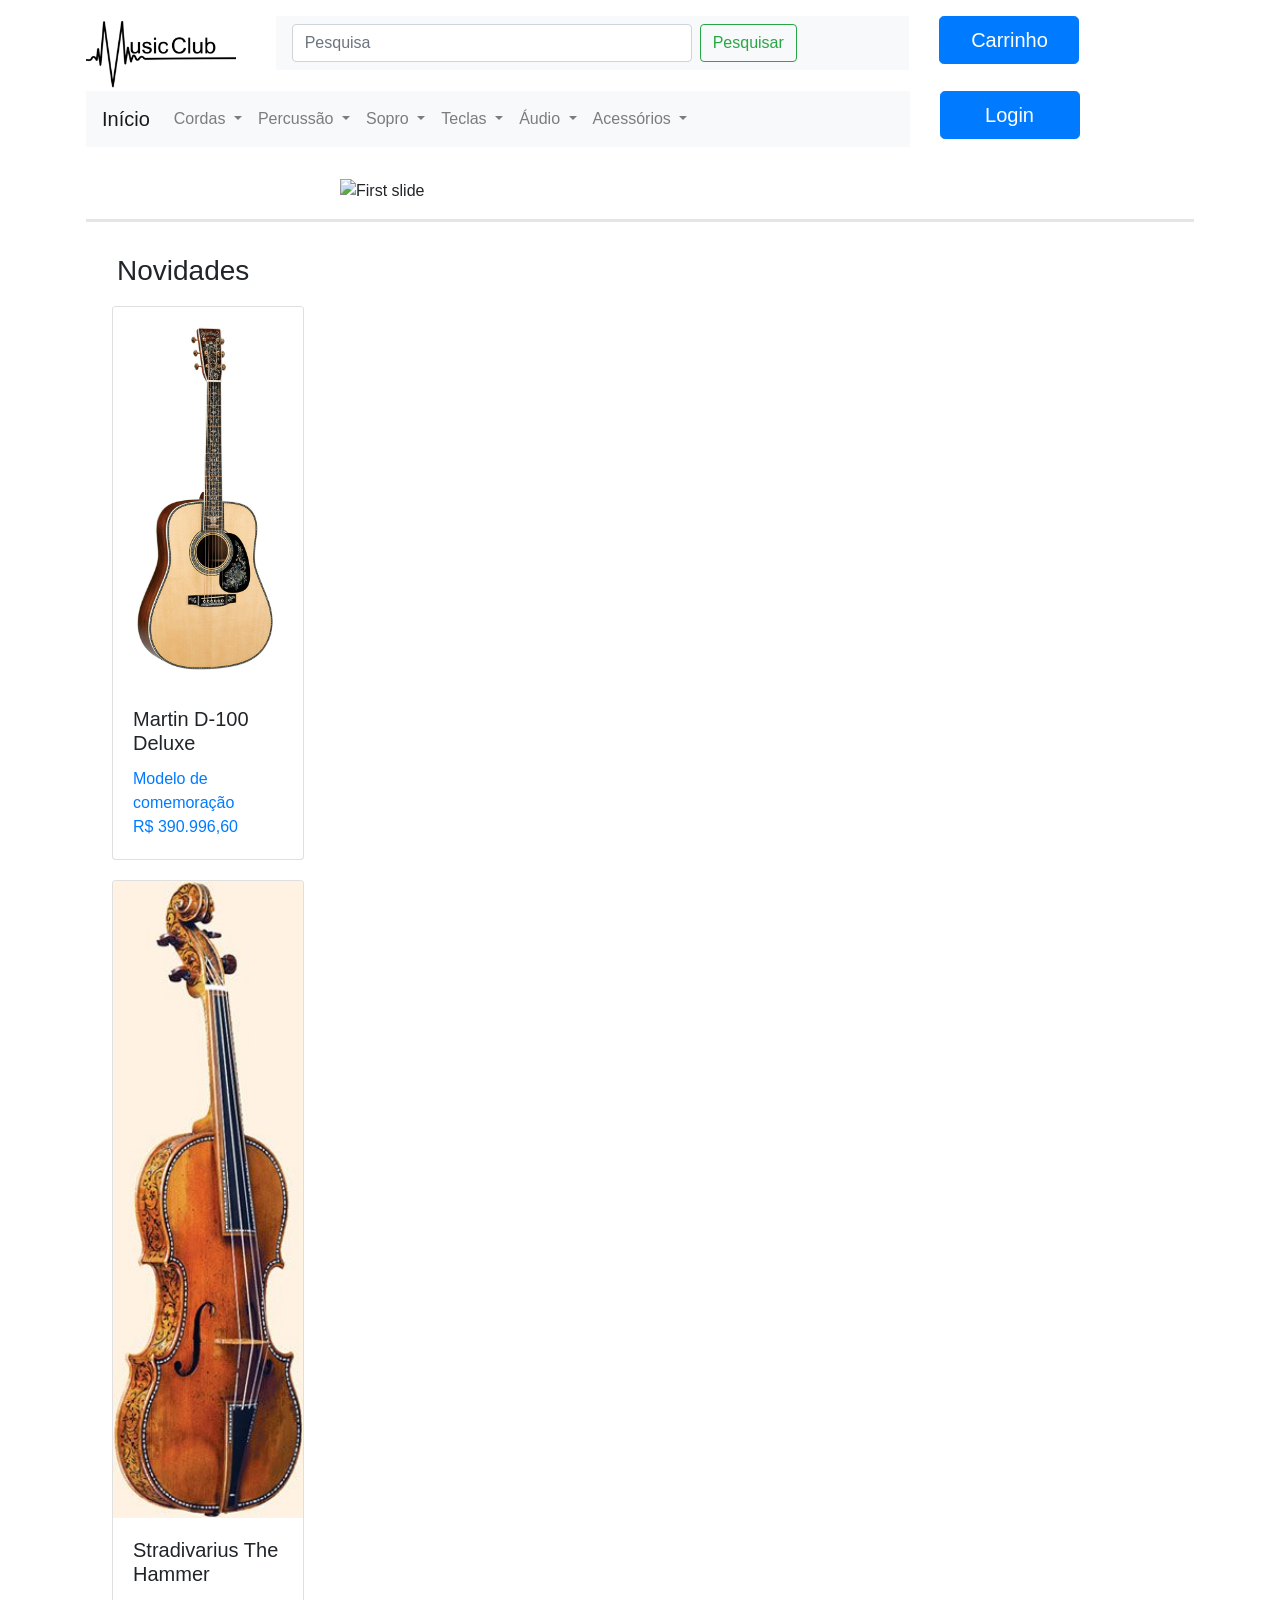
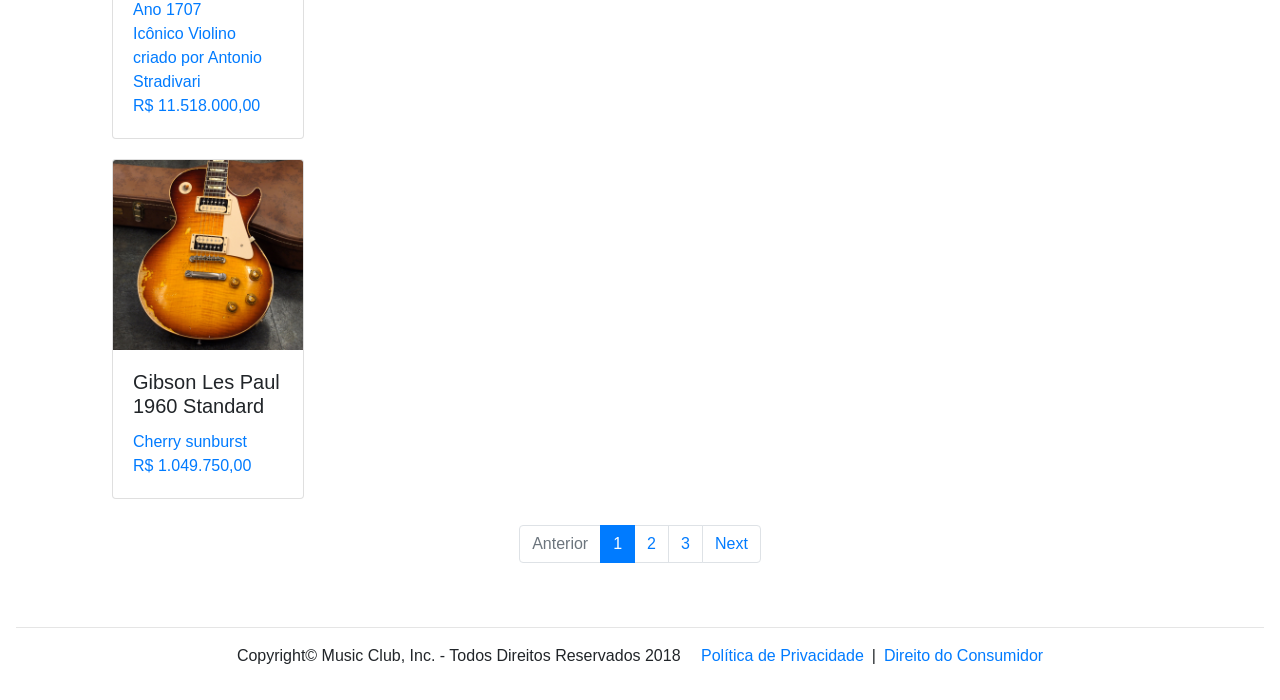
==== commit f7f1cce6: "Alguns ajustes" ====
--- a/index.html
+++ b/index.html
@@ -173,7 +173,7 @@
 
                         <button type="submit" class="btn btn-primary btn-lg btn-block">Login</button>
                         <label>
-                            <input type="checkbox" checked="checked" name="remember"> Remember me
+                            <input type="checkbox" checked="checked" name="remember"> Lembrar-se
                         </label>
                     </div>
 
@@ -214,8 +214,8 @@
                          class="d-block w-100" src="https://i.ytimg.com/vi/AvPNCgcMiz0/hqdefault.jpg"
                          alt="Second slide">
                     <div class="carousel-caption d-none d-md-block">
-                        <h5 style="color:red">Corre que ta barato</h5>
-                        <p style="color:red">Só R$17.000,00 à vista</p>
+                        <h5 style="color:red">Modelos custom shop</h5>
+                        <p style="color:red">À partir de R$17.000,00</p>
                     </div>
                 </div>
                 <div class="carousel-item">
@@ -264,10 +264,10 @@
         </div>
         <div class="col-lg-3 produtos-miniatura">
             <div class="card" style="width: 12rem;">
-                <img class="card-img-top" src="Images/gib-lp-ver.jpg" alt="Card image cap">
+                <img class="card-img-top" src="Images/gibson-lp.jpg" alt="Card image cap">
                 <div class="card-body">
-                    <h5 class="card-title">Gibson Les Paul Custom</h5>
-                    <a href="#" class="card-text">Modelo 2018<br>Blood Orange Fade<br>R$ 22.000,00</a>
+                    <h5 class="card-title">Gibson Les Paul 1960 Standard</h5>
+                    <a href="#" class="card-text">Cherry sunburst<br>R$ 1.049.750,00</a>
                 </div>
             </div>
         </div>
--- a/style.css
+++ b/style.css
@@ -6,11 +6,13 @@
 .hr-footer {
     border-width: 1px;
 }
+
 /*@media screen and (max-width: 370px) {*/
-    #barra-pesquisa {
-        width: 400px;
-        /*max-width: 370px;*/
-    }
+#barra-pesquisa {
+    width: 400px;
+    /*max-width: 370px;*/
+}
+
 /*}*/
 
 img {
@@ -34,10 +36,9 @@
     filter: brightness(75%);
 }
 
-
-
-
-body {font-family: Arial, Helvetica, sans-serif;}
+body {
+    font-family: Arial, Helvetica, sans-serif;
+}
 
 /* Full-width input fields */
 input[type=text], input[type=password] {
@@ -51,13 +52,13 @@
 
 /* Set a style for all buttons */
 /*button {*/
-    /*background-color: #4CAF50;*/
-    /*color: white;*/
-    /*padding: 14px 20px;*/
-    /*margin: 8px 0;*/
-    /*border: none;*/
-    /*cursor: pointer;*/
-    /*width: 100%;*/
+/*background-color: #4CAF50;*/
+/*color: white;*/
+/*padding: 14px 20px;*/
+/*margin: 8px 0;*/
+/*border: none;*/
+/*cursor: pointer;*/
+/*width: 100%;*/
 /*}*/
 
 button:hover {
@@ -102,8 +103,8 @@
     width: 100%; /* Full width */
     height: 100%; /* Full height */
     overflow: auto; /* Enable scroll if needed */
-    background-color: rgb(0,0,0); /* Fallback color */
-    background-color: rgba(0,0,0,0.4); /* Black w/ opacity */
+    background-color: rgb(0, 0, 0); /* Fallback color */
+    background-color: rgba(0, 0, 0, 0.4); /* Black w/ opacity */
     padding-top: 60px;
 }
 
@@ -138,27 +139,44 @@
 }
 
 @-webkit-keyframes animatezoom {
-    from {-webkit-transform: scale(0)}
-    to {-webkit-transform: scale(1)}
+    from {
+        -webkit-transform: scale(0)
+    }
+    to {
+        -webkit-transform: scale(1)
+    }
 }
 
 @keyframes animatezoom {
-    from {transform: scale(0)}
-    to {transform: scale(1)}
+    from {
+        transform: scale(0)
+    }
+    to {
+        transform: scale(1)
+    }
 }
 
 /* Change styles for span and cancel button on extra small screens */
 @media screen and (max-width: 300px) {
     span.psw {
-       display: block;
-       float: none;
+        display: block;
+        float: none;
     }
+
     .cancelbtn {
-       width: 100%;
+        width: 100%;
     }
 }
 
 .titulo-login {
     margin-left: 47.5%;
     margin-top: 10px;
+}
+
+.menu-navegacao {
+    position: fixed;
+}
+
+body {
+    background-color: #fff;
 }
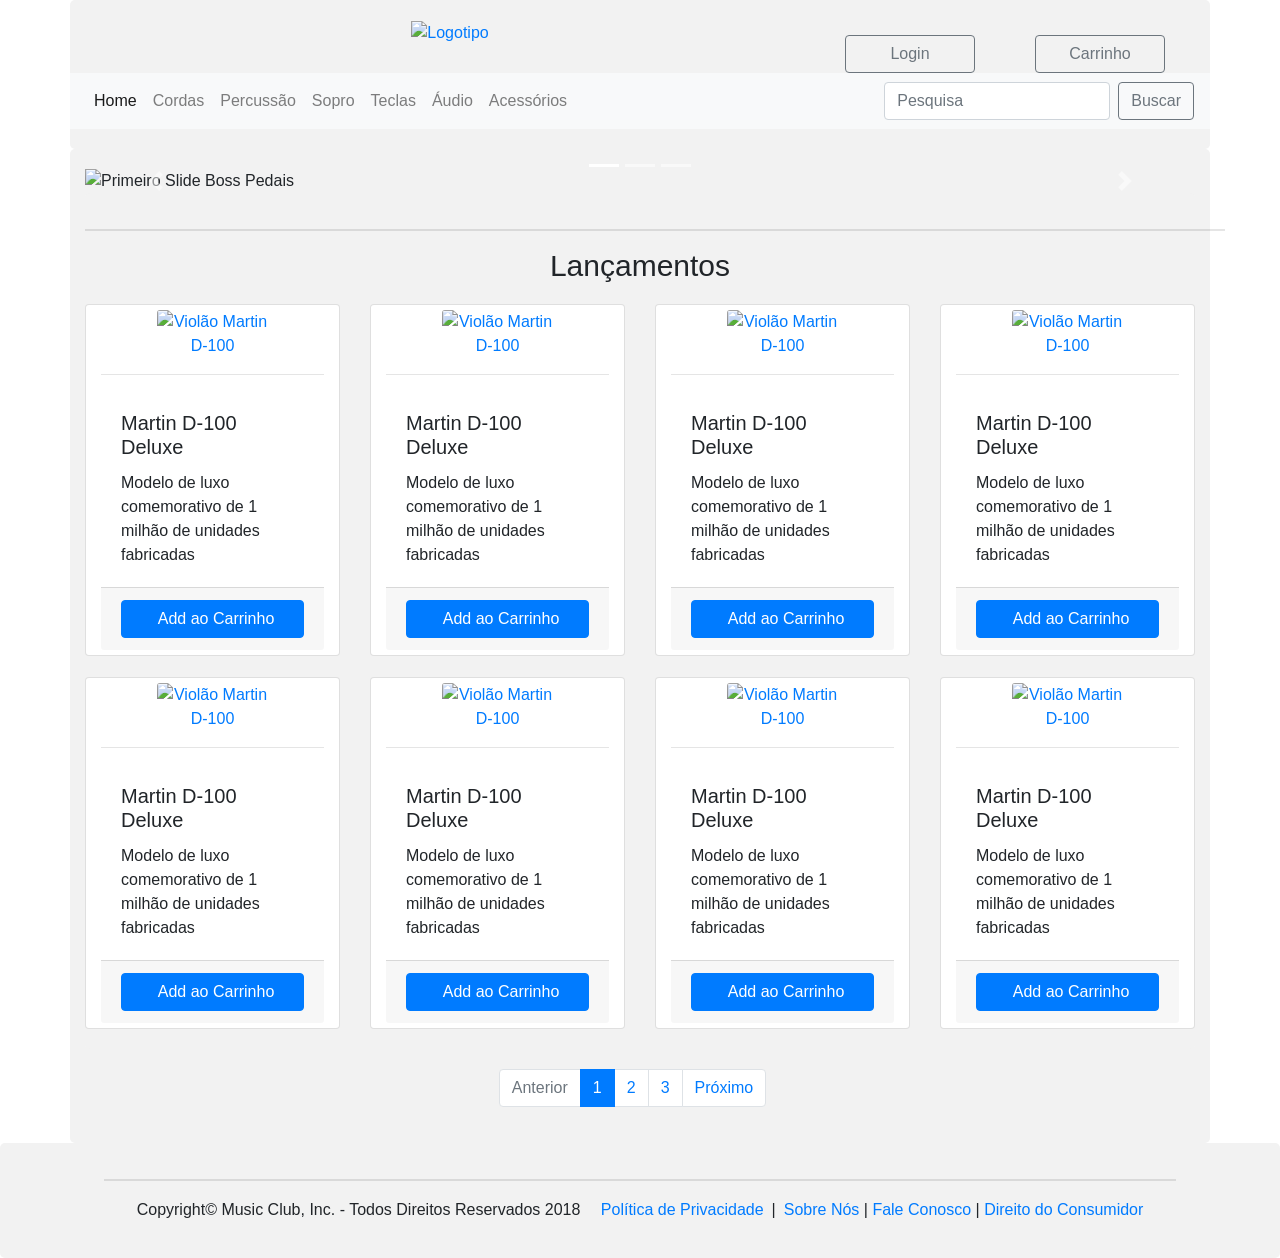
==== commit 1d998e80: "Mudança de layout do site" ====
--- a/index.html
+++ b/index.html
@@ -1,234 +1,166 @@
-<!doctype html>
+<!DOCTYPE html>
 <html lang="pt-br">
 <head>
-    <meta charset="utf-8">
-    <title>Music Club</title>
+    <meta charset="UTF-8">
+    <title>Music Store</title>
+    <link rel="stylesheet" type="text/css" href="style.css">
     <link rel="stylesheet" href="https://maxcdn.bootstrapcdn.com/bootstrap/4.0.0/css/bootstrap.min.css"
           integrity="sha384-Gn5384xqQ1aoWXA+058RXPxPg6fy4IWvTNh0E263XmFcJlSAwiGgFAW/dAiS6JXm" crossorigin="anonymous">
-    <script src="https://code.jquery.com/jquery-3.2.1.slim.min.js"
-            integrity="sha384-KJ3o2DKtIkvYIK3UENzmM7KCkRr/rE9/Qpg6aAZGJwFDMVNA/GpGFF93hXpG5KkN"
-            crossorigin="anonymous"></script>
-    <script src="https://cdnjs.cloudflare.com/ajax/libs/popper.js/1.12.9/umd/popper.min.js"
-            integrity="sha384-ApNbgh9B+Y1QKtv3Rn7W3mgPxhU9K/ScQsAP7hUibX39j7fakFPskvXusvfa0b4Q"
-            crossorigin="anonymous"></script>
-    <script src="https://maxcdn.bootstrapcdn.com/bootstrap/4.0.0/js/bootstrap.min.js"
-            integrity="sha384-JZR6Spejh4U02d8jOt6vLEHfe/JQGiRRSQQxSfFWpi1MquVdAyjUar5+76PVCmYl"
-            crossorigin="anonymous"></script>
-    <link rel="stylesheet" type="text/css" href="style.css">
-    <script defer src="https://use.fontawesome.com/releases/v5.0.8/js/all.js"></script>
-    <script src="program.js"></script>
-
 </head>
 <body>
 <header class="container">
-    <div class="row">
+    <section class="row">
+        <div class="col-lg-8 d-flex justify-content-center">
+            <a href="index.html"><img src="images/logo.png" alt="Logotipo" class="logotipo"></a>
+        </div>
         <div class="col-lg-2">
-            <a href="index.html"><img src="Images/logo.png" alt="Logotipo" class="logotipo"></a>
+            <button type="button" class="btn btn-outline-secondary btn-header"
+                    onclick="document.getElementById('id01').style.display='block'">Login
+            </button>
+
+            <div id="id01" class="modal col-lg-12"><span onclick="document.getElementById('id01').style.display='none'"
+                                               class="close" title="Close Modal">&times;</span>
+
+                <form class="modal-content animate" action="#">
+                    <div class="container col-lg-4">
+                        <h1>Login</h1>
+                        <label for="uname"><b>Usuário</b></label>
+                        <input type="text" placeholder="Usuário" name="uname" id="uname" required>
+
+                        <label for="psw"><b>Senha</b></label>
+                        <input type="password" placeholder="Senha" name="psw" id="psw" required>
+
+                        <button type="button" onclick="document.getElementById('id01').style.display='none'"
+                                class="cancelbtn btn btn-primary" style="float: left;">Cancelar</button><br>
+                        <button type="submit" class="btn btn-primary">Login</button>
+                    </div>
+
+                    <div class="container col-lg-4" style="background-color:#f1f1f1">
+                        <span class="psw">Esqueceu a <a href="#">Senha</a>?</span><br>
+                        <span class="psw">Criar <a href="cadastro_usuario.html">Conta</a></span>
+                    </div>
+                </form>
+            </div>
         </div>
-        <section class="col-lg-7">
-            <nav class="navbar navbar-light bg-light">
-                <form class="form-inline">
-                    <input class="form-control mr-sm-2" type="search" placeholder="Pesquisa" aria-label="Search"
-                           id="barra-pesquisa">
-                    <button class="btn btn-outline-success my-2 my-sm-0" type="submit"><i class="fas fa-search"></i>
-                        Pesquisar
-                    </button>
-                </form>
-            </nav>
-        </section>
-        <div class="col-lg-3">
-            <button type="button" class="btn btn-lg btn-primary"><i class="fas fa-shopping-cart"></i>
+        <div class="col-lg-2">
+            <button type="button" class="btn btn-outline-secondary btn-header"><i class="fas fa-shopping-cart"></i>
                 Carrinho
             </button>
         </div>
-        <section class="col-lg-9">
-            <nav class="navbar navbar-expand-lg navbar-light bg-light">
-                <a class="navbar-brand" href="index.html">Início</a>
-                <button class="navbar-toggler" type="button" data-toggle="collapse" data-target="#navbarNavDropdown"
-                        aria-controls="navbarNavDropdown" aria-expanded="false" aria-label="Toggle navigation">
-                    <span class="navbar-toggler-icon"></span>
-                </button>
-                <div class="collapse navbar-collapse" id="navbarNavDropdown">
-                    <ul class="navbar-nav">
-                        <li class="nav-item dropdown">
-                            <a class="nav-link dropdown-toggle" href="#" id="navbarDropdownMenuLink"
-                               data-toggle="dropdown" aria-haspopup="true" aria-expanded="false">
-                                Cordas
-                            </a>
-                            <div class="dropdown-menu" aria-labelledby="navbarDropdownMenuLink">
-                                <a class="dropdown-item" href="#">Violão</a>
-                                <a class="dropdown-item" href="#">Guitarra</a>
-                                <a class="dropdown-item" href="#">Baixo</a>
-                                <a class="dropdown-item" href="#">Violino</a>
-                                <a class="dropdown-item" href="#">Amplificadores</a>
-                                <a class="dropdown-item" href="#">Outros</a>
-                                <a class="dropdown-item" href="#">Acessórios</a>
-                            </div>
-                        </li>
-                    </ul>
-                    <ul class="navbar-nav">
-                        <li class="nav-item dropdown">
-                            <a class="nav-link dropdown-toggle" href="#" id="navbarDropdownMenuLink"
-                               data-toggle="dropdown" aria-haspopup="true" aria-expanded="false">
-                                Percussão
-                            </a>
-                            <div class="dropdown-menu" aria-labelledby="navbarDropdownMenuLink">
-                                <a class="dropdown-item" href="#">Violão</a>
-                                <a class="dropdown-item" href="#">Guitarra</a>
-                                <a class="dropdown-item" href="#">Baixo</a>
-                                <a class="dropdown-item" href="#">Violino</a>
-                                <a class="dropdown-item" href="#">Amplificadores</a>
-                                <a class="dropdown-item" href="#">Outros</a>
-                                <a class="dropdown-item" href="#">Acessórios</a>
-                            </div>
-                        </li>
-                    </ul>
-                    <ul class="navbar-nav">
-                        <li class="nav-item dropdown">
-                            <a class="nav-link dropdown-toggle" href="#" id="navbarDropdownMenuLink"
-                               data-toggle="dropdown" aria-haspopup="true" aria-expanded="false">
-                                Sopro
-                            </a>
-                            <div class="dropdown-menu" aria-labelledby="navbarDropdownMenuLink">
-                                <a class="dropdown-item" href="#">Violão</a>
-                                <a class="dropdown-item" href="#">Guitarra</a>
-                                <a class="dropdown-item" href="#">Baixo</a>
-                                <a class="dropdown-item" href="#">Violino</a>
-                                <a class="dropdown-item" href="#">Amplificadores</a>
-                                <a class="dropdown-item" href="#">Outros</a>
-                                <a class="dropdown-item" href="#">Acessórios</a>
-                            </div>
-                        </li>
-                    </ul>
-                    <ul class="navbar-nav">
-                        <li class="nav-item dropdown">
-                            <a class="nav-link dropdown-toggle" href="#" id="navbarDropdownMenuLink"
-                               data-toggle="dropdown" aria-haspopup="true" aria-expanded="false">
-                                Teclas
-                            </a>
-                            <div class="dropdown-menu" aria-labelledby="navbarDropdownMenuLink">
-                                <a class="dropdown-item" href="#">Violão</a>
-                                <a class="dropdown-item" href="#">Guitarra</a>
-                                <a class="dropdown-item" href="#">Baixo</a>
-                                <a class="dropdown-item" href="#">Violino</a>
-                                <a class="dropdown-item" href="#">Amplificadores</a>
-                                <a class="dropdown-item" href="#">Outros</a>
-                                <a class="dropdown-item" href="#">Acessórios</a>
-                            </div>
-                        </li>
-                    </ul>
-                    <ul class="navbar-nav">
-                        <li class="nav-item dropdown">
-                            <a class="nav-link dropdown-toggle" href="#" id="navbarDropdownMenuLink"
-                               data-toggle="dropdown" aria-haspopup="true" aria-expanded="false">
-                                Áudio
-                            </a>
-                            <div class="dropdown-menu" aria-labelledby="navbarDropdownMenuLink">
-                                <a class="dropdown-item" href="#">Violão</a>
-                                <a class="dropdown-item" href="#">Guitarra</a>
-                                <a class="dropdown-item" href="#">Baixo</a>
-                                <a class="dropdown-item" href="#">Violino</a>
-                                <a class="dropdown-item" href="#">Amplificadores</a>
-                                <a class="dropdown-item" href="#">Outros</a>
-                                <a class="dropdown-item" href="#">Acessórios</a>
-                            </div>
-                        </li>
-                    </ul>
-                    <ul class="navbar-nav">
-                        <li class="nav-item dropdown">
-                            <a class="nav-link dropdown-toggle" href="#" id="navbarDropdownMenuLink"
-                               data-toggle="dropdown" aria-haspopup="true" aria-expanded="false">
-                                Acessórios
-                            </a>
-                            <div class="dropdown-menu" aria-labelledby="navbarDropdownMenuLink">
-                                <a class="dropdown-item" href="#">Violão</a>
-                                <a class="dropdown-item" href="#">Guitarra</a>
-                                <a class="dropdown-item" href="#">Baixo</a>
-                                <a class="dropdown-item" href="#">Violino</a>
-                                <a class="dropdown-item" href="#">Amplificadores</a>
-                                <a class="dropdown-item" href="#">Outros</a>
-                                <a class="dropdown-item" href="#">Acessórios</a>
-                            </div>
-                        </li>
-                    </ul>
-                </div>
-            </nav>
-        </section>
-        <section class="col-lg-3">
-            <button type="button" class="btn btn-lg btn-primary"
-                    onclick="document.getElementById('id01').style.display='block'"><i class="fas fa-sign-in-alt"></i>
-                Login
-            </button>
-
-            <div id="id01" class="modal">
-                <form class="modal-content animate" action="/action_page.php">
-                    <h1 class="titulo-login">Login</h1>
-
-                    <div class="container">
-                        <label for="uname"><b>Usuário</b></label>
-                        <input type="text" placeholder="Usurário" name="uname" required>
-
-                        <label for="psw"><b>Senha</b></label>
-                        <input type="password" placeholder="Senha" name="psw" required>
-
-                        <button type="submit" class="btn btn-primary btn-lg btn-block">Login</button>
-                        <label>
-                            <input type="checkbox" checked="checked" name="remember"> Lembrar-se
-                        </label>
-                    </div>
-
-                    <div class="container" style="background-color:#f1f1f1; margin-bottom: 20px; border-radius: 10px">
-                        <button type="button" onclick="document.getElementById('id01').style.display='none'"
-                                class="btn btn-danger">Cancelar
-                        </button>
-                        <span class="psw">Esqueceu a <a href="#">senha</a>?</span>
-                    </div>
+
+        <nav class="navbar navbar-expand-lg navbar-light bg-light col-lg-12">
+            <div class="collapse navbar-collapse" id="navbarSupportedContent">
+                <ul class="navbar-nav mr-auto">
+                    <li class="nav-item active">
+                        <a class="nav-link" href="index.html">Home <span class="sr-only">(current)</span></a>
+                    </li>
+                    <li class="nav-item dropdown">
+                        <a class="nav-link" href="#" id="navbarDropdown" role="button"
+                           data-toggle="dropdown" aria-haspopup="true" aria-expanded="false">
+                            Cordas
+                        </a>
+                        <div class="dropdown-menu" aria-labelledby="navbarDropdown">
+                            <a class="dropdown-item" href="#">Violão</a>
+                            <a class="dropdown-item" href="#">Guitarra</a>
+                            <a class="dropdown-item" href="#">Baixo</a>
+                            <div class="dropdown-divider"></div>
+                            <a class="dropdown-item" href="#">Amplificadores</a>
+                            <a class="dropdown-item" href="#">Encordoamentos</a>
+                            <a class="dropdown-item" href="#">Efeitos</a>
+                            <a class="dropdown-item" href="#">Acessórios</a>
+                        </div>
+                    </li>
+                    <li class="nav-item dropdown">
+                        <a class="nav-link" href="#" role="button"
+                           data-toggle="dropdown" aria-haspopup="true" aria-expanded="false">
+                            Percussão
+                        </a>
+                        <div class="dropdown-menu" aria-labelledby="navbarDropdown">
+                            <a class="dropdown-item" href="#">Action</a>
+                            <a class="dropdown-item" href="#">Another action</a>
+                            <div class="dropdown-divider"></div>
+                            <a class="dropdown-item" href="#">Something else here</a>
+                        </div>
+                    </li>
+                    <li class="nav-item dropdown">
+                        <a class="nav-link" href="#" role="button"
+                           data-toggle="dropdown" aria-haspopup="true" aria-expanded="false">
+                            Sopro
+                        </a>
+                        <div class="dropdown-menu" aria-labelledby="navbarDropdown">
+                            <a class="dropdown-item" href="#">Action</a>
+                            <a class="dropdown-item" href="#">Another action</a>
+                            <div class="dropdown-divider"></div>
+                            <a class="dropdown-item" href="#">Something else here</a>
+                        </div>
+                    </li>
+                    <li class="nav-item dropdown">
+                        <a class="nav-link" href="#" role="button"
+                           data-toggle="dropdown" aria-haspopup="true" aria-expanded="false">
+                            Teclas
+                        </a>
+                        <div class="dropdown-menu" aria-labelledby="navbarDropdown">
+                            <a class="dropdown-item" href="#">Action</a>
+                            <a class="dropdown-item" href="#">Another action</a>
+                            <div class="dropdown-divider"></div>
+                            <a class="dropdown-item" href="#">Something else here</a>
+                        </div>
+                    </li>
+                    <li class="nav-item dropdown">
+                        <a class="nav-link" href="#" role="button"
+                           data-toggle="dropdown" aria-haspopup="true" aria-expanded="false">
+                            Áudio
+                        </a>
+                        <div class="dropdown-menu" aria-labelledby="navbarDropdown">
+                            <a class="dropdown-item" href="#">Action</a>
+                            <a class="dropdown-item" href="#">Another action</a>
+                            <div class="dropdown-divider"></div>
+                            <a class="dropdown-item" href="#">Something else here</a>
+                        </div>
+                    </li>
+                    <li class="nav-item dropdown">
+                        <a class="nav-link" href="#" role="button"
+                           data-toggle="dropdown" aria-haspopup="true" aria-expanded="false">
+                            Acessórios
+                        </a>
+                        <div class="dropdown-menu" aria-labelledby="navbarDropdown">
+                            <a class="dropdown-item" href="#">Action</a>
+                            <a class="dropdown-item" href="#">Another action</a>
+                            <div class="dropdown-divider"></div>
+                            <a class="dropdown-item" href="#">Something else here</a>
+                        </div>
+                    </li>
+                </ul>
+                <form class="form-inline my-2 my-lg-0">
+                    <input class="form-control mr-sm-2 pesquisa" type="search" placeholder="Pesquisa"
+                           aria-label="Search">
+                    <button class="btn btn-outline-secondary" type="submit"><i class="fas fa-search"></i> Buscar
+                    </button>
                 </form>
             </div>
-
-        </section>
-    </div>
+        </nav>
+    </section>
 </header>
 
 <main class="container">
-    <div class="col-lg-12">
-        <div id="carouselExampleIndicators" class="carousel slide" data-ride="carousel">
+    <div class="row">
+        <section id="carouselExampleIndicators" class="carousel slide col-lg-12" data-ride="carousel">
             <ol class="carousel-indicators">
                 <li data-target="#carouselExampleIndicators" data-slide-to="0" class="active"></li>
                 <li data-target="#carouselExampleIndicators" data-slide-to="1"></li>
                 <li data-target="#carouselExampleIndicators" data-slide-to="2"></li>
             </ol>
-            <section class="carousel-inner">
+            <div class="carousel-inner">
                 <div class="carousel-item active">
-                    <img style="max-width:600px; width: 50%; margin-left: auto; margin-right: auto"
-                         class="d-block w-100"
-                         src="https://www.bemol.com.br/wcsstore/Bemol/images/catalog/1/8/4/184127/extras/m/184127_c.jpg"
-                         alt="First slide">
-                    <div class="carousel-caption d-none d-md-block">
-                        <h5 style="color:black">Novidades</h5>
-                        <p style="color:black">Só R$7.575,00 à vista</p>
-                    </div>
+                    <img class="d-block w-100" src="images/boss.jpg" alt="Primeiro Slide Boss Pedais">
                 </div>
                 <div class="carousel-item">
-                    <img style="max-width:600px; width: 50%; margin-left: auto; margin-right: auto"
-                         class="d-block w-100" src="https://i.ytimg.com/vi/AvPNCgcMiz0/hqdefault.jpg"
-                         alt="Second slide">
-                    <div class="carousel-caption d-none d-md-block">
-                        <h5 style="color:red">Modelos custom shop</h5>
-                        <p style="color:red">À partir de R$17.000,00</p>
-                    </div>
+                    <img class="d-block w-100" src="images/gibson_flyingv_ad.jpg" alt="Segundo Slide FlyingV Gibson">
                 </div>
                 <div class="carousel-item">
-                    <img style="max-width:600px; width: 50%; margin-left: auto; margin-right: auto"
-                         class="d-block w-100" class="d-block w-100"
-                         src="http://www.otempo.com.br/polopoly_fs/1.778617.1390583624!image/image.jpg_gen/derivatives/main-horizontal-photo-gallery-leading-fit_620/image.jpg"
-                         alt="Third slide">
-                    <div class="carousel-caption d-none d-md-block">
-                        <h5 style="color:red">Aproveite nossos usados</h5>
-                        <p style="color:red">Piano semi novo</p>
-                    </div>
-                </div>
-            </section>
+                    <img class="d-block w-100" src="images/fender-tele-ad.jpg" alt="Terceiro Slide Fender Telecaster">
+                </div>
+            </div>
             <a class="carousel-control-prev" href="#carouselExampleIndicators" role="button" data-slide="prev">
                 <span class="carousel-control-prev-icon" aria-hidden="true"></span>
                 <span class="sr-only">Previous</span>
@@ -237,63 +169,171 @@
                 <span class="carousel-control-next-icon" aria-hidden="true"></span>
                 <span class="sr-only">Next</span>
             </a>
+        </section>
+
+    </div>
+
+    <section class="container">
+        <div class="row">
+            <hr class="hr col-lg-12">
+            <div class="col-lg-12 d-flex justify-content-center">
+                <h1 class="titulo">Lançamentos</h1>
+            </div>
+            <div class="card-deck">
+                <div class="card col-lg-3">
+                    <a href="produto.html" class="d-flex justify-content-center"><img class="card-img-top"
+                                                                                      src="images/martin-d-100.jpg"
+                                                                                      alt="Violão Martin D-100"></a>
+                    <hr>
+                    <div class="card-body">
+                        <h5 class="card-title d-flex justify-content-center">Martin D-100 Deluxe</h5>
+                        <p class="card-text d-flex justify-content-center">Modelo de luxo comemorativo de 1 milhão de
+                            unidades fabricadas</p>
+                    </div>
+                    <div class="card-footer">
+                        <a href="#" class="btn btn-primary d-flex justify-content-center"><i
+                                class="fas fa-shopping-cart"></i>&ensp;Add ao Carrinho</a>
+                    </div>
+                </div>
+                <div class="card col-lg-3">
+                    <a href="produto.html" class="d-flex justify-content-center"><img class="card-img-top"
+                                                                                      src="images/martin-d-100.jpg"
+                                                                                      alt="Violão Martin D-100"></a>
+                    <hr>
+                    <div class="card-body">
+                        <h5 class="card-title d-flex justify-content-center">Martin D-100 Deluxe</h5>
+                        <p class="card-text d-flex justify-content-center">Modelo de luxo comemorativo de 1 milhão de
+                            unidades fabricadas</p>
+                    </div>
+                    <div class="card-footer">
+                        <a href="#" class="btn btn-primary d-flex justify-content-center"><i
+                                class="fas fa-shopping-cart"></i>&ensp;Add ao Carrinho</a>
+                    </div>
+                </div>
+                <div class="card col-lg-3">
+                    <a href="produto.html" class="d-flex justify-content-center"><img class="card-img-top"
+                                                                                      src="images/martin-d-100.jpg"
+                                                                                      alt="Violão Martin D-100"></a>
+                    <hr>
+                    <div class="card-body">
+                        <h5 class="card-title d-flex justify-content-center">Martin D-100 Deluxe</h5>
+                        <p class="card-text d-flex justify-content-center">Modelo de luxo comemorativo de 1 milhão de
+                            unidades fabricadas</p>
+                    </div>
+                    <div class="card-footer">
+                        <a href="#" class="btn btn-primary d-flex justify-content-center"><i
+                                class="fas fa-shopping-cart"></i>&ensp;Add ao Carrinho</a>
+                    </div>
+                </div>
+                <div class="card col-lg-3">
+                    <a href="produto.html" class="d-flex justify-content-center"><img class="card-img-top"
+                                                                                      src="images/martin-d-100.jpg"
+                                                                                      alt="Violão Martin D-100"></a>
+                    <hr>
+                    <div class="card-body">
+                        <h5 class="card-title d-flex justify-content-center">Martin D-100 Deluxe</h5>
+                        <p class="card-text d-flex justify-content-center">Modelo de luxo comemorativo de 1 milhão de
+                            unidades fabricadas</p>
+                    </div>
+                    <div class="card-footer">
+                        <a href="#" class="btn btn-primary d-flex justify-content-center"><i
+                                class="fas fa-shopping-cart"></i>&ensp;Add ao Carrinho</a>
+                    </div>
+                </div>
+            </div>
+            <div class="col-lg-12" style="margin:10px"></div>
+            <div class="card-deck">
+                <div class="card col-lg-3">
+                    <a href="produto.html" class="d-flex justify-content-center"><img class="card-img-top"
+                                                                                      src="images/martin-d-100.jpg"
+                                                                                      alt="Violão Martin D-100"></a>
+                    <hr>
+                    <div class="card-body">
+                        <h5 class="card-title d-flex justify-content-center">Martin D-100 Deluxe</h5>
+                        <p class="card-text d-flex justify-content-center">Modelo de luxo comemorativo de 1 milhão de
+                            unidades fabricadas</p>
+                    </div>
+                    <div class="card-footer">
+                        <a href="#" class="btn btn-primary d-flex justify-content-center"><i
+                                class="fas fa-shopping-cart"></i>&ensp;Add ao Carrinho</a>
+                    </div>
+                </div>
+                <div class="card col-lg-3">
+                    <a href="produto.html" class="d-flex justify-content-center"><img class="card-img-top"
+                                                                                      src="images/martin-d-100.jpg"
+                                                                                      alt="Violão Martin D-100"></a>
+                    <hr>
+                    <div class="card-body">
+                        <h5 class="card-title d-flex justify-content-center">Martin D-100 Deluxe</h5>
+                        <p class="card-text d-flex justify-content-center">Modelo de luxo comemorativo de 1 milhão de
+                            unidades fabricadas</p>
+                    </div>
+                    <div class="card-footer">
+                        <a href="#" class="btn btn-primary d-flex justify-content-center"><i
+                                class="fas fa-shopping-cart"></i>&ensp;Add ao Carrinho</a>
+                    </div>
+                </div>
+                <div class="card col-lg-3">
+                    <a href="produto.html" class="d-flex justify-content-center"><img class="card-img-top"
+                                                                                      src="images/martin-d-100.jpg"
+                                                                                      alt="Violão Martin D-100"></a>
+                    <hr>
+                    <div class="card-body">
+                        <h5 class="card-title d-flex justify-content-center">Martin D-100 Deluxe</h5>
+                        <p class="card-text d-flex justify-content-center">Modelo de luxo comemorativo de 1 milhão de
+                            unidades fabricadas</p>
+                    </div>
+                    <div class="card-footer">
+                        <a href="#" class="btn btn-primary d-flex justify-content-center"><i
+                                class="fas fa-shopping-cart"></i>&ensp;Add ao Carrinho</a>
+                    </div>
+                </div>
+                <div class="card col-lg-3">
+                    <a href="produto.html" class="d-flex justify-content-center"><img class="card-img-top"
+                                                                                      src="images/martin-d-100.jpg"
+                                                                                      alt="Violão Martin D-100"></a>
+                    <hr>
+                    <div class="card-body">
+                        <h5 class="card-title d-flex justify-content-center">Martin D-100 Deluxe</h5>
+                        <p class="card-text d-flex justify-content-center">Modelo de luxo comemorativo de 1 milhão de
+                            unidades fabricadas</p>
+                    </div>
+                    <div class="card-footer">
+                        <a href="#" class="btn btn-primary d-flex justify-content-center"><i
+                                class="fas fa-shopping-cart"></i>&ensp;Add ao Carrinho</a>
+                    </div>
+                </div>
+            </div>
         </div>
-    </div>
-    <hr>
-
-    <div class="container">
-        <h3 class="col-lg-12">Novidades</h3>
-        <div class="col-lg-3 produtos-miniatura">
-            <div class="card" style="width: 12rem;">
-                <img class="card-img-top" src="Images/martin-d-100.jpg" alt="Card image cap">
-                <div class="card-body">
-                    <h5 class="card-title">Martin D-100 Deluxe</h5>
-                    <a href="#" class="card-text">Modelo de comemoração <br>R$ 390.996,60</a>
-                </div>
-            </div>
-        </div>
-        <div class="col-lg-3 produtos-miniatura">
-            <div class="card" style="width: 12rem;">
-                <img class="card-img-top" src="Images/stradivarius-hammer.jpg" alt="Card image cap">
-                <div class="card-body">
-                    <h5 class="card-title">Stradivarius The Hammer</h5>
-                    <a href="#" class="card-text">Ano 1707<br>Icônico Violino criado por Antonio Stradivari<br>R$
-                        11.518.000,00</a>
-                </div>
-            </div>
-        </div>
-        <div class="col-lg-3 produtos-miniatura">
-            <div class="card" style="width: 12rem;">
-                <img class="card-img-top" src="Images/gibson-lp.jpg" alt="Card image cap">
-                <div class="card-body">
-                    <h5 class="card-title">Gibson Les Paul 1960 Standard</h5>
-                    <a href="#" class="card-text">Cherry sunburst<br>R$ 1.049.750,00</a>
-                </div>
-            </div>
-        </div>
-    </div>
-
-    <nav aria-label="..." class="col-lg-12 d-flex justify-content-center">
+    </section>
+    <nav aria-label="Page navigation example" class="pagination col-lg-12 d-flex justify-content-center">
         <ul class="pagination">
-            <li class="page-item disabled">
-                <a class="page-link" href="#" tabindex="-1">Anterior</a>
-            </li>
-            <li class="page-item active"><a class="page-link" href="#">1 <span class="sr-only">(current)</span></a></li>
+            <li class="page-item disabled"><a class="page-link" href="#">Anterior</a></li>
+            <li class="page-item active"><a class="page-link" href="#">1<span class="sr-only">(current)</span></a></li>
             <li class="page-item"><a class="page-link" href="#">2</a></li>
             <li class="page-item"><a class="page-link" href="#">3</a></li>
-            <li class="page-item">
-                <a class="page-link" href="#">Next</a>
-            </li>
+            <li class="page-item"><a class="page-link" href="#">Próximo</a></li>
         </ul>
     </nav>
 </main>
 
 <footer class="container col-lg-12">
-    <hr class="hr-footer">
+    <hr class="hr col-lg-10">
     <p class="d-flex justify-content-center">Copyright&copy Music Club, Inc. - Todos Direitos Reservados 2018 &emsp;<a
-            href="politica_privacidade.html">Política de
-        Privacidade</a>&ensp;|&ensp;<a href="http://www.planalto.gov.br/ccivil_03/Leis/L8078.htm">Direito do
-        Consumidor</a></p>
+            href="politica_privacidade.html">Política de Privacidade</a>&ensp;|&ensp;
+        <a href="#">Sobre Nós</a>&nbsp;|&nbsp;<a href="fale_conosco.html">Fale Conosco</a>&nbsp;|&nbsp; <a
+                href="http://www.planalto.gov.br/ccivil_03/Leis/L8078.htm">Direito do Consumidor</a></p>
 </footer>
+<script src="https://code.jquery.com/jquery-3.2.1.slim.min.js"
+        integrity="sha384-KJ3o2DKtIkvYIK3UENzmM7KCkRr/rE9/Qpg6aAZGJwFDMVNA/GpGFF93hXpG5KkN"
+        crossorigin="anonymous"></script>
+<script src="https://cdnjs.cloudflare.com/ajax/libs/popper.js/1.12.9/umd/popper.min.js"
+        integrity="sha384-ApNbgh9B+Y1QKtv3Rn7W3mgPxhU9K/ScQsAP7hUibX39j7fakFPskvXusvfa0b4Q"
+        crossorigin="anonymous"></script>
+<script src="https://maxcdn.bootstrapcdn.com/bootstrap/4.0.0/js/bootstrap.min.js"
+        integrity="sha384-JZR6Spejh4U02d8jOt6vLEHfe/JQGiRRSQQxSfFWpi1MquVdAyjUar5+76PVCmYl"
+        crossorigin="anonymous"></script>
+<script defer src="https://use.fontawesome.com/releases/v5.0.8/js/all.js"></script>
+<script src="script.js"></script>
 </body>
 </html>
--- a/style.css
+++ b/style.css
@@ -1,98 +1,141 @@
-hr {
-    border-width: 3px;
-    /*border-color: black;*/
-}
-
-.hr-footer {
-    border-width: 1px;
-}
-
-/*@media screen and (max-width: 370px) {*/
-#barra-pesquisa {
+.dropdown:hover > .dropdown-menu {
+    display: block;
+}
+
+.w-100 {
+    max-height: 400px;
+}
+
+.hr {
+    border-width: 2px;
+}
+
+.titulo {
+    font-size: 30px;
+    margin-bottom: 20px;
+}
+
+.card {
+    padding: 5px;
+}
+
+.pagination {
+    margin-top: 10px;
+}
+
+.card-img-top {
+    max-height: 14em;
+    max-width: 7em;
+    text-align: center;
+}
+
+.btn-header {
+    width: 130px;
+    margin-top: 15px;
+    /*margin-left: 25%;*/
+}
+
+.pesquisa {
     width: 400px;
-    /*max-width: 370px;*/
-}
-
-/*}*/
-
-img {
-    /*max-width: 100px;*/
-}
-
-.produtos-miniatura {
-    padding: 10px;
-}
-
-.btn-primary {
-    width: 140px;
-}
-
-.logotipo {
-    max-width: 150px;
-    border-radius: 7px;
-}
-
-.logotipo:hover {
-    filter: brightness(75%);
-}
-
-body {
-    font-family: Arial, Helvetica, sans-serif;
-}
-
-/* Full-width input fields */
-input[type=text], input[type=password] {
-    width: 100%;
+}
+
+.lista {
+    display: inline;
+}
+
+* {
+    box-sizing: border-box;
+}
+
+.img-zoom-container {
+    position: relative;
+}
+
+.img-zoom-lens {
+    position: absolute;
+    border: 1px solid #d4d4d4;
+    /*set the size of the lens:*/
+    width: 40px;
+    height: 40px;
+}
+
+.img-zoom-result {
+    border: 1px solid #d4d4d4;
+    /*set the size of the result div:*/
+    width: 300px;
+    height: 300px;
+}
+
+.img-zoom-result {
+    visibility: hidden;
+    position: fixed;
+    margin-top: -25%;
+    margin-left: 25%;
+}
+
+.img-zoom-container:hover > .img-zoom-result {
+    visibility: visible;
+}
+
+/*Fale conosco*/
+/* Style inputs with type="text", select elements and textareas */
+input[type=text], select, textarea {
+    width: 100%; /* Full width */
+    padding: 12px; /* Some padding */
+    border: 1px solid #ccc; /* Gray border */
+    border-radius: 4px; /* Rounded borders */
+    box-sizing: border-box; /* Make sure that padding and width stays in place */
+    margin-top: 6px; /* Add a top margin */
+    margin-bottom: 16px; /* Bottom margin */
+    resize: vertical /* Allow the user to vertically resize the textarea (not horizontally) */
+}
+
+input[type=password], select, textarea {
+    width: 100%; /* Full width */
+    padding: 12px; /* Some padding */
+    border: 1px solid #ccc; /* Gray border */
+    border-radius: 4px; /* Rounded borders */
+    box-sizing: border-box; /* Make sure that padding and width stays in place */
+    margin-top: 6px; /* Add a top margin */
+    margin-bottom: 16px; /* Bottom margin */
+    resize: vertical /* Allow the user to vertically resize the textarea (not horizontally) */
+}
+
+
+input[type=email], select, textarea {
+    width: 100%; /* Full width */
+    padding: 12px; /* Some padding */
+    border: 1px solid #ccc; /* Gray border */
+    border-radius: 4px; /* Rounded borders */
+    box-sizing: border-box; /* Make sure that padding and width stays in place */
+    margin-top: 6px; /* Add a top margin */
+    margin-bottom: 16px; /* Bottom margin */
+    resize: vertical /* Allow the user to vertically resize the textarea (not horizontally) */
+}
+
+/* Style the submit button with a specific background color etc */
+input[type=submit] {
+    background-color: #4CAF50;
+    color: white;
     padding: 12px 20px;
-    margin: 8px 0;
-    display: inline-block;
-    border: 1px solid #ccc;
-    box-sizing: border-box;
-}
-
-/* Set a style for all buttons */
-/*button {*/
-/*background-color: #4CAF50;*/
-/*color: white;*/
-/*padding: 14px 20px;*/
-/*margin: 8px 0;*/
-/*border: none;*/
-/*cursor: pointer;*/
-/*width: 100%;*/
-/*}*/
-
-button:hover {
-    opacity: 0.8;
-}
-
-/* Extra styles for the cancel button */
-.cancelbtn {
-    width: auto;
-    padding: 10px 18px;
-    background-color: #f44336;
-}
-
-/* Center the image and position the close button */
-.imgcontainer {
-    text-align: center;
-    margin: 24px 0 12px 0;
-    position: relative;
-}
-
-img.avatar {
-    width: 40%;
-    border-radius: 50%;
-}
-
+    border: none;
+    border-radius: 4px;
+    cursor: pointer;
+}
+
+/* When moving the mouse over the submit button, add a darker green color */
+input[type=submit]:hover {
+    background-color: #45a049;
+}
+
+/* Add a background color and some padding around the form */
 .container {
-    padding: 16px;
-}
-
-span.psw {
-    float: right;
-    padding-top: 16px;
-}
-
+    border-radius: 5px;
+    background-color: #f2f2f2;
+    padding: 20px;
+}
+
+/*Login*/
 /* The Modal (background) */
 .modal {
     display: none; /* Hidden by default */
@@ -111,13 +154,14 @@
 /* Modal Content/Box */
 .modal-content {
     background-color: #fefefe;
-    margin: 5% auto 10% auto; /* 5% from the top, 15% from the bottom and centered */
+    margin: 5px auto; /* 15% from the top and centered */
     border: 1px solid #888;
     width: 80%; /* Could be more or less, depending on screen size */
 }
 
-/* The Close Button (x) */
+/* The Close Button */
 .close {
+    /* Position it in the top right corner outside of the modal */
     position: absolute;
     right: 25px;
     top: 0;
@@ -126,6 +170,7 @@
     font-weight: bold;
 }
 
+/* Close button on hover */
 .close:hover,
 .close:focus {
     color: red;
@@ -154,29 +199,4 @@
     to {
         transform: scale(1)
     }
-}
-
-/* Change styles for span and cancel button on extra small screens */
-@media screen and (max-width: 300px) {
-    span.psw {
-        display: block;
-        float: none;
-    }
-
-    .cancelbtn {
-        width: 100%;
-    }
-}
-
-.titulo-login {
-    margin-left: 47.5%;
-    margin-top: 10px;
-}
-
-.menu-navegacao {
-    position: fixed;
-}
-
-body {
-    background-color: #fff;
 }
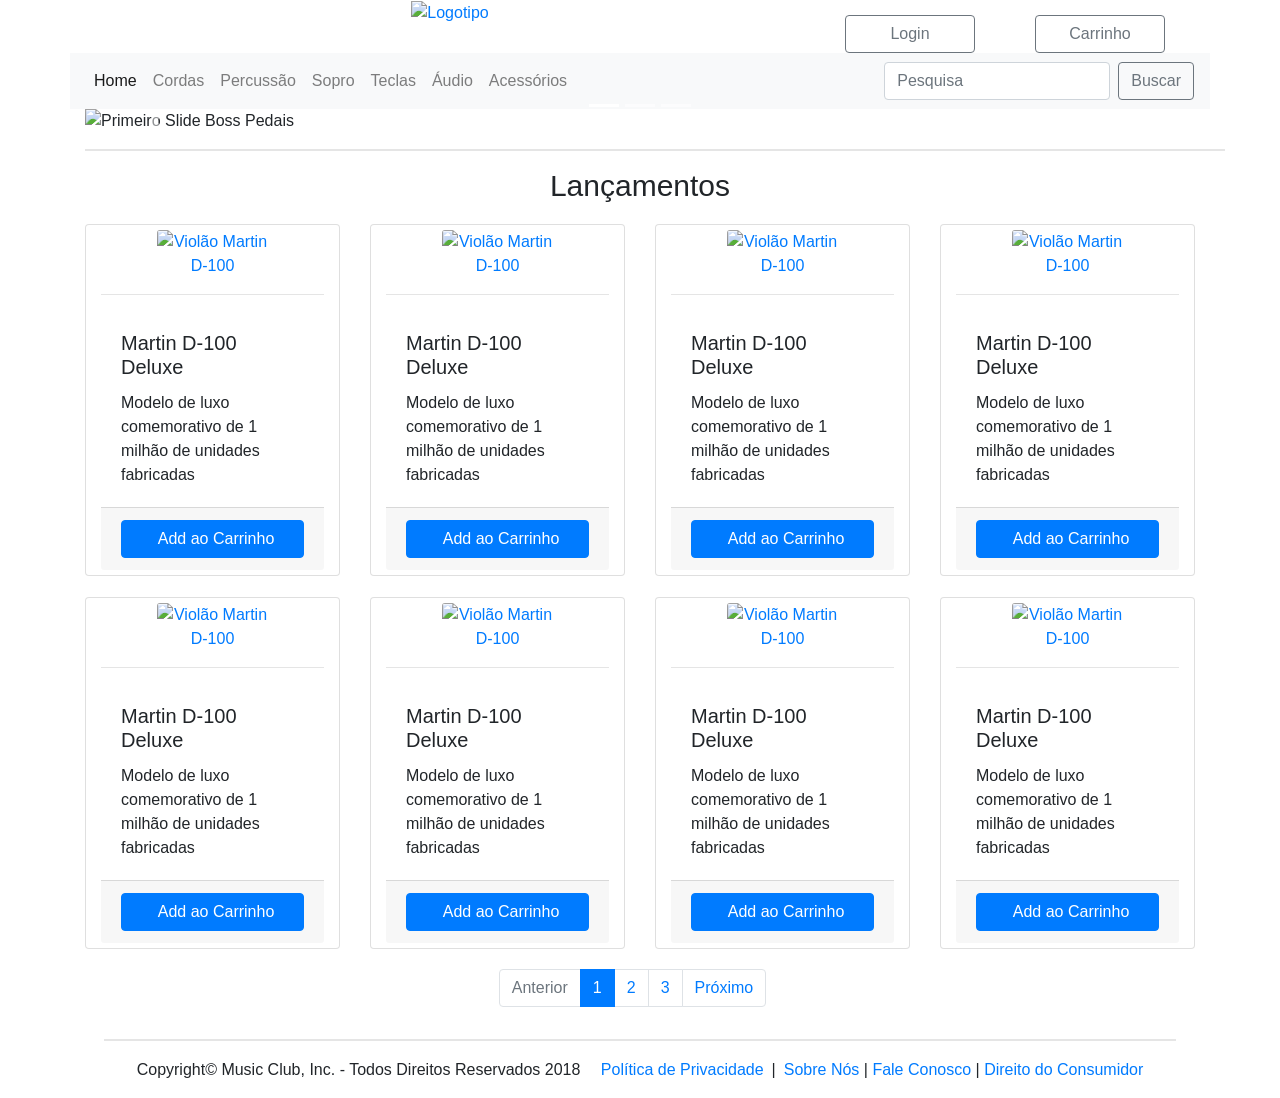
==== commit 71d78f4f: "Nem lembro o que foi feito" ====
--- a/index.html
+++ b/index.html
@@ -11,7 +11,7 @@
 <header class="container">
     <section class="row">
         <div class="col-lg-8 d-flex justify-content-center">
-            <a href="index.html"><img src="images/logo.png" alt="Logotipo" class="logotipo"></a>
+            <a href="index.html"><img src="images/logo.png" alt="Logotipo" class="logotipo" title="Voltar ao Home"></a>
         </div>
         <div class="col-lg-2">
             <button type="button" class="btn btn-outline-secondary btn-header"
@@ -180,22 +180,22 @@
                 <h1 class="titulo">Lançamentos</h1>
             </div>
             <div class="card-deck">
-                <div class="card col-lg-3">
-                    <a href="produto.html" class="d-flex justify-content-center"><img class="card-img-top"
-                                                                                      src="images/martin-d-100.jpg"
-                                                                                      alt="Violão Martin D-100"></a>
-                    <hr>
-                    <div class="card-body">
-                        <h5 class="card-title d-flex justify-content-center">Martin D-100 Deluxe</h5>
-                        <p class="card-text d-flex justify-content-center">Modelo de luxo comemorativo de 1 milhão de
-                            unidades fabricadas</p>
-                    </div>
-                    <div class="card-footer">
-                        <a href="#" class="btn btn-primary d-flex justify-content-center"><i
-                                class="fas fa-shopping-cart"></i>&ensp;Add ao Carrinho</a>
-                    </div>
-                </div>
-                <div class="card col-lg-3">
+                <div class="card col-lg-3 col-md-6">
+                    <a href="produto.html" class="d-flex justify-content-center"><img class="card-img-top"
+                                                                                      src="images/martin-d-100.jpg"
+                                                                                      alt="Violão Martin D-100"></a>
+                    <hr>
+                    <div class="card-body">
+                        <h5 class="card-title d-flex justify-content-center">Martin D-100 Deluxe</h5>
+                        <p class="card-text d-flex justify-content-center">Modelo de luxo comemorativo de 1 milhão de
+                            unidades fabricadas</p>
+                    </div>
+                    <div class="card-footer">
+                        <a href="#" class="btn btn-primary d-flex justify-content-center"><i
+                                class="fas fa-shopping-cart"></i>&ensp;Add ao Carrinho</a>
+                    </div>
+                </div>
+                <div class="card col-lg-3 col-sm-6">
                     <a href="produto.html" class="d-flex justify-content-center"><img class="card-img-top"
                                                                                       src="images/martin-d-100.jpg"
                                                                                       alt="Violão Martin D-100"></a>
--- a/style.css
+++ b/style.css
@@ -77,20 +77,10 @@
     visibility: visible;
 }
 
-/*Fale conosco*/
-/* Style inputs with type="text", select elements and textareas */
-input[type=text], select, textarea {
-    width: 100%; /* Full width */
-    padding: 12px; /* Some padding */
-    border: 1px solid #ccc; /* Gray border */
-    border-radius: 4px; /* Rounded borders */
-    box-sizing: border-box; /* Make sure that padding and width stays in place */
-    margin-top: 6px; /* Add a top margin */
-    margin-bottom: 16px; /* Bottom margin */
-    resize: vertical /* Allow the user to vertically resize the textarea (not horizontally) */
-}
+/*!*Fale conosco*!*/
+/*!* Style inputs with type="text", select elements and textareas *!*/
 
-input[type=password], select, textarea {
+input[type=password], input[type=date], input[type=text], input[type=email], select, textarea {
     width: 100%; /* Full width */
     padding: 12px; /* Some padding */
     border: 1px solid #ccc; /* Gray border */
@@ -102,17 +92,6 @@
 }
 
 
-input[type=email], select, textarea {
-    width: 100%; /* Full width */
-    padding: 12px; /* Some padding */
-    border: 1px solid #ccc; /* Gray border */
-    border-radius: 4px; /* Rounded borders */
-    box-sizing: border-box; /* Make sure that padding and width stays in place */
-    margin-top: 6px; /* Add a top margin */
-    margin-bottom: 16px; /* Bottom margin */
-    resize: vertical /* Allow the user to vertically resize the textarea (not horizontally) */
-}
-
 /* Style the submit button with a specific background color etc */
 input[type=submit] {
     background-color: #4CAF50;
@@ -123,80 +102,91 @@
     cursor: pointer;
 }
 
-/* When moving the mouse over the submit button, add a darker green color */
-input[type=submit]:hover {
-    background-color: #45a049;
-}
+/*!* When moving the mouse over the submit button, add a darker green color *!*/
+/*input[type=submit]:hover {*/
+    /*background-color: #45a049;*/
+/*}*/
 
-/* Add a background color and some padding around the form */
-.container {
-    border-radius: 5px;
-    background-color: #f2f2f2;
-    padding: 20px;
-}
+/*!* Add a background color and some padding around the form *!*/
+/*.container {*/
+    /*border-radius: 5px;*/
+    /*background-color: #f2f2f2;*/
+    /*padding: 20px;*/
+/*}*/
 
-/*Login*/
-/* The Modal (background) */
-.modal {
-    display: none; /* Hidden by default */
-    position: fixed; /* Stay in place */
-    z-index: 1; /* Sit on top */
-    left: 0;
-    top: 0;
-    width: 100%; /* Full width */
-    height: 100%; /* Full height */
-    overflow: auto; /* Enable scroll if needed */
-    background-color: rgb(0, 0, 0); /* Fallback color */
-    background-color: rgba(0, 0, 0, 0.4); /* Black w/ opacity */
-    padding-top: 60px;
-}
+/*!*Login*!*/
+/*!* The Modal (background) *!*/
+/*.modal {*/
+    /*display: none; !* Hidden by default *!*/
+    /*position: fixed; !* Stay in place *!*/
+    /*z-index: 1; !* Sit on top *!*/
+    /*left: 0;*/
+    /*top: 0;*/
+    /*width: 100%; !* Full width *!*/
+    /*height: 100%; !* Full height *!*/
+    /*overflow: auto; !* Enable scroll if needed *!*/
+    /*background-color: rgb(0, 0, 0); !* Fallback color *!*/
+    /*background-color: rgba(0, 0, 0, 0.4); !* Black w/ opacity *!*/
+    /*padding-top: 60px;*/
+/*}*/
 
-/* Modal Content/Box */
-.modal-content {
-    background-color: #fefefe;
-    margin: 5px auto; /* 15% from the top and centered */
-    border: 1px solid #888;
-    width: 80%; /* Could be more or less, depending on screen size */
-}
+/*!* Modal Content/Box *!*/
+/*.modal-content {*/
+    /*background-color: #fefefe;*/
+    /*margin: 5px auto; !* 15% from the top and centered *!*/
+    /*border: 1px solid #888;*/
+    /*width: 80%; !* Could be more or less, depending on screen size *!*/
+/*}*/
 
-/* The Close Button */
-.close {
-    /* Position it in the top right corner outside of the modal */
-    position: absolute;
-    right: 25px;
-    top: 0;
-    color: #000;
-    font-size: 35px;
-    font-weight: bold;
-}
+/*!* The Close Button *!*/
+/*.close {*/
+    /*!* Position it in the top right corner outside of the modal *!*/
+    /*position: absolute;*/
+    /*right: 25px;*/
+    /*top: 0;*/
+    /*color: #000;*/
+    /*font-size: 35px;*/
+    /*font-weight: bold;*/
+/*}*/
 
-/* Close button on hover */
-.close:hover,
-.close:focus {
-    color: red;
-    cursor: pointer;
-}
+/*!* Close button on hover *!*/
+/*.close:hover,*/
+/*.close:focus {*/
+    /*color: red;*/
+    /*cursor: pointer;*/
+/*}*/
 
-/* Add Zoom Animation */
-.animate {
-    -webkit-animation: animatezoom 0.6s;
-    animation: animatezoom 0.6s
-}
+/*!* Add Zoom Animation *!*/
+/*.animate {*/
+    /*-webkit-animation: animatezoom 0.6s;*/
+    /*animation: animatezoom 0.6s*/
+/*}*/
 
-@-webkit-keyframes animatezoom {
-    from {
-        -webkit-transform: scale(0)
-    }
-    to {
-        -webkit-transform: scale(1)
+/*@-webkit-keyframes animatezoom {*/
+    /*from {*/
+        /*-webkit-transform: scale(0)*/
+    /*}*/
+    /*to {*/
+        /*-webkit-transform: scale(1)*/
+    /*}*/
+/*}*/
+
+/*@keyframes animatezoom {*/
+    /*from {*/
+        /*transform: scale(0)*/
+    /*}*/
+    /*to {*/
+        /*transform: scale(1)*/
+    /*}*/
+/*}*/
+
+@media (max-width: 700px) {
+    #carouselExampleIndicators {
+        display: none;
     }
 }
 
-@keyframes animatezoom {
-    from {
-        transform: scale(0)
-    }
-    to {
-        transform: scale(1)
-    }
+#assunto {
+    margin-bottom: 15px;
+    margin-top: 7px;
 }
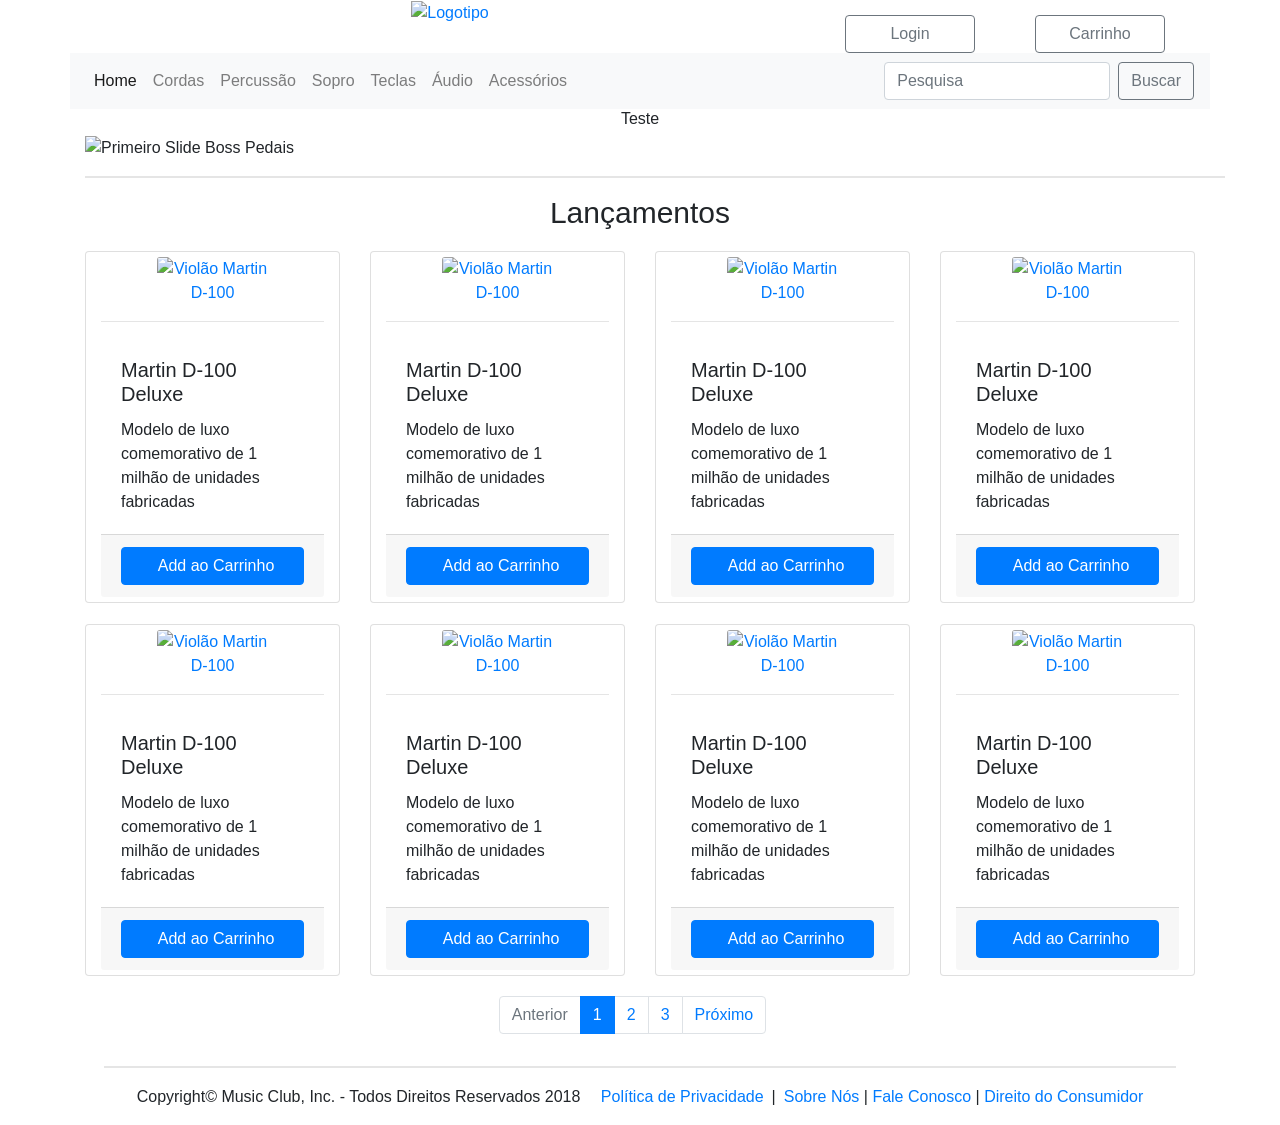
==== commit 226e8a35: "Pequnas mudanças e acrescentação de tela Metodo-Pagamento" ====
--- a/index.html
+++ b/index.html
@@ -145,6 +145,7 @@
 <main class="container">
     <div class="row">
         <section id="carouselExampleIndicators" class="carousel slide col-lg-12" data-ride="carousel">
+            <h6 class="d-flex justify-content-center">Teste</h6>
             <ol class="carousel-indicators">
                 <li data-target="#carouselExampleIndicators" data-slide-to="0" class="active"></li>
                 <li data-target="#carouselExampleIndicators" data-slide-to="1"></li>
@@ -319,7 +320,7 @@
 
 <footer class="container col-lg-12">
     <hr class="hr col-lg-10">
-    <p class="d-flex justify-content-center">Copyright&copy Music Club, Inc. - Todos Direitos Reservados 2018 &emsp;<a
+    <p class="d-flex justify-content-center">Copyright&copy; Music Club, Inc. - Todos Direitos Reservados 2018 &emsp;<a
             href="politica_privacidade.html">Política de Privacidade</a>&ensp;|&ensp;
         <a href="#">Sobre Nós</a>&nbsp;|&nbsp;<a href="fale_conosco.html">Fale Conosco</a>&nbsp;|&nbsp; <a
                 href="http://www.planalto.gov.br/ccivil_03/Leis/L8078.htm">Direito do Consumidor</a></p>
--- a/style.css
+++ b/style.css
@@ -189,4 +189,33 @@
 #assunto {
     margin-bottom: 15px;
     margin-top: 7px;
+}
+
+.cartaoCredito {
+    border-style: solid;
+    border-width: 0.5px;
+}
+
+.metpag {
+    border-style: solid;
+    border-width: 1px;
+}
+
+/*.ctCredito {*/
+    /*display: none;*/
+/*}*/
+
+.info {
+    border-style: solid;
+    border-width: 1px;
+    margin-bottom: 17px;
+}
+
+.bInfo {
+    margin-bottom: 10px;
+    margin-left: 70%;
+}
+
+.bVoltar {
+    float: left;
 }
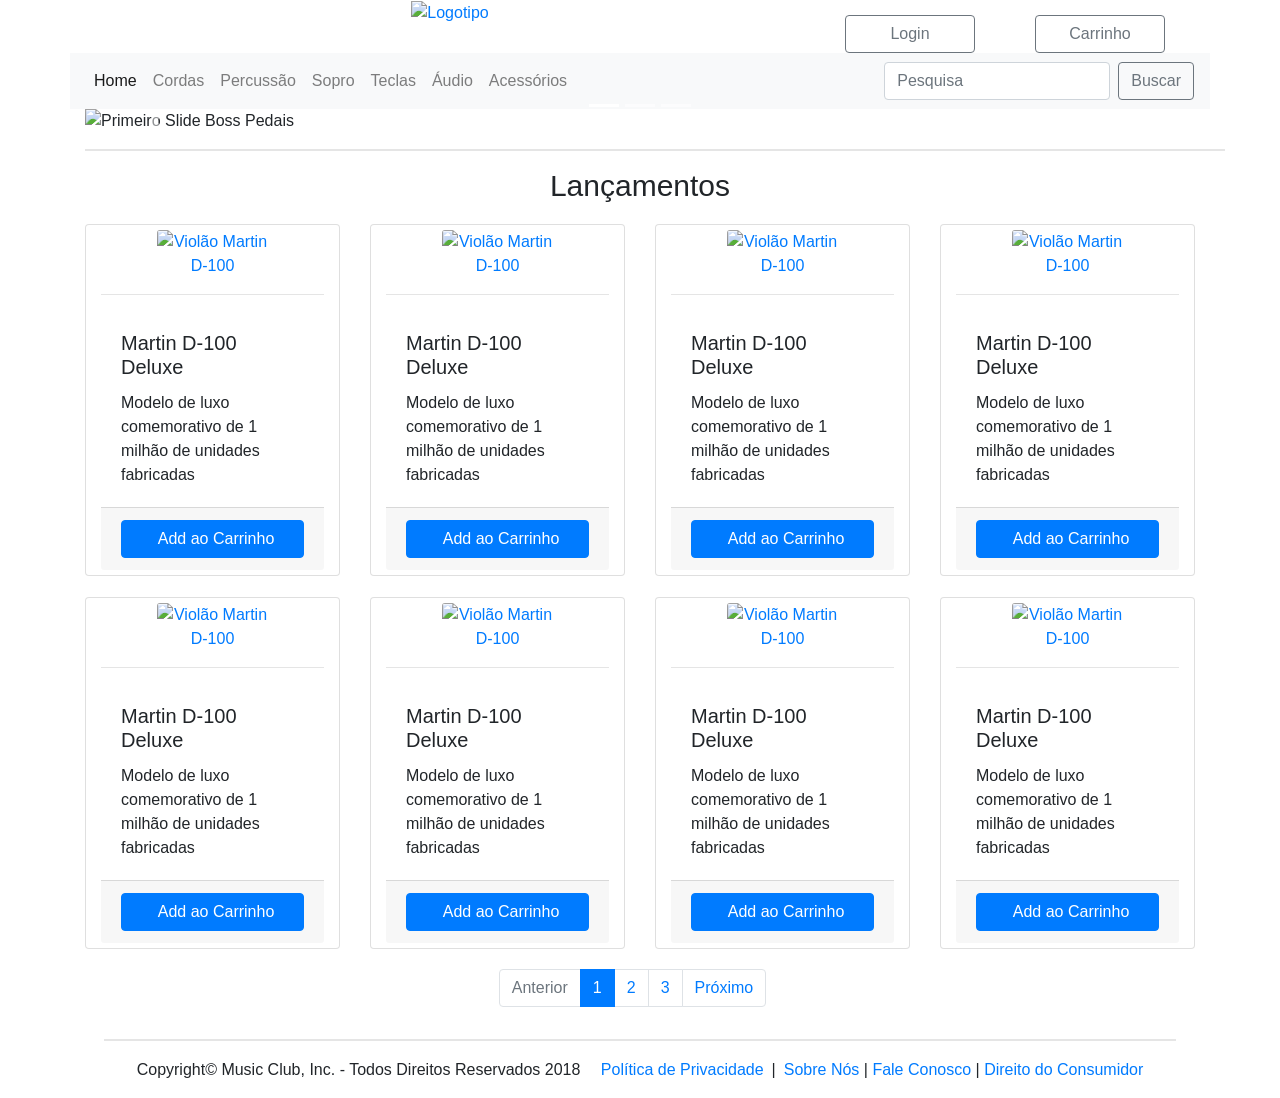
==== commit 4b63f774: "Telas de carrinho" ====
--- a/index.html
+++ b/index.html
@@ -19,7 +19,7 @@
             </button>
 
             <div id="id01" class="modal col-lg-12"><span onclick="document.getElementById('id01').style.display='none'"
-                                               class="close" title="Close Modal">&times;</span>
+                                                         class="close" title="Close Modal">&times;</span>
 
                 <form class="modal-content animate" action="#">
                     <div class="container col-lg-4">
@@ -31,7 +31,9 @@
                         <input type="password" placeholder="Senha" name="psw" id="psw" required>
 
                         <button type="button" onclick="document.getElementById('id01').style.display='none'"
-                                class="cancelbtn btn btn-primary" style="float: left;">Cancelar</button><br>
+                                class="cancelbtn btn btn-primary" style="float: left;">Cancelar
+                        </button>
+                        <br>
                         <button type="submit" class="btn btn-primary">Login</button>
                     </div>
 
@@ -43,7 +45,8 @@
             </div>
         </div>
         <div class="col-lg-2">
-            <button type="button" class="btn btn-outline-secondary btn-header"><i class="fas fa-shopping-cart"></i>
+            <button type="button" class="btn btn-outline-secondary btn-header"
+                    onclick="window.location.href='carrinho_produtos.html'"><i class="fas fa-shopping-cart"></i>
                 Carrinho
             </button>
         </div>
@@ -145,7 +148,7 @@
 <main class="container">
     <div class="row">
         <section id="carouselExampleIndicators" class="carousel slide col-lg-12" data-ride="carousel">
-            <h6 class="d-flex justify-content-center">Teste</h6>
+            <h2 style="display: none">Validação w3</h2>
             <ol class="carousel-indicators">
                 <li data-target="#carouselExampleIndicators" data-slide-to="0" class="active"></li>
                 <li data-target="#carouselExampleIndicators" data-slide-to="1"></li>
@@ -181,7 +184,7 @@
                 <h1 class="titulo">Lançamentos</h1>
             </div>
             <div class="card-deck">
-                <div class="card col-lg-3 col-md-6">
+                <div class="card col-lg-3 col-md-6 col-sm-6">
                     <a href="produto.html" class="d-flex justify-content-center"><img class="card-img-top"
                                                                                       src="images/martin-d-100.jpg"
                                                                                       alt="Violão Martin D-100"></a>
--- a/style.css
+++ b/style.css
@@ -218,4 +218,40 @@
 
 .bVoltar {
     float: left;
+}
+
+.confirmacaoEnd {
+    border-style: solid;
+    border-width: 1px;
+}
+
+.hEnd {
+    margin-left: 20px;
+}
+
+.btAlterar {
+    margin-left: 92%;
+    margin-bottom: 17px;
+    display: inline-block;
+}
+
+.comp {
+    display: inline-block;
+    float: left;
+}
+
+.logo {
+    /*background-color: #d4d4d4;*/
+}
+
+.enfatizacao {
+    color: #99a1a1;
+}
+
+.local {
+    font-size: 23px;
+}
+
+#cep, #rua, #numero, #complemento, #cidade, #uf, #bairro {
+    width: 430px;
 }
